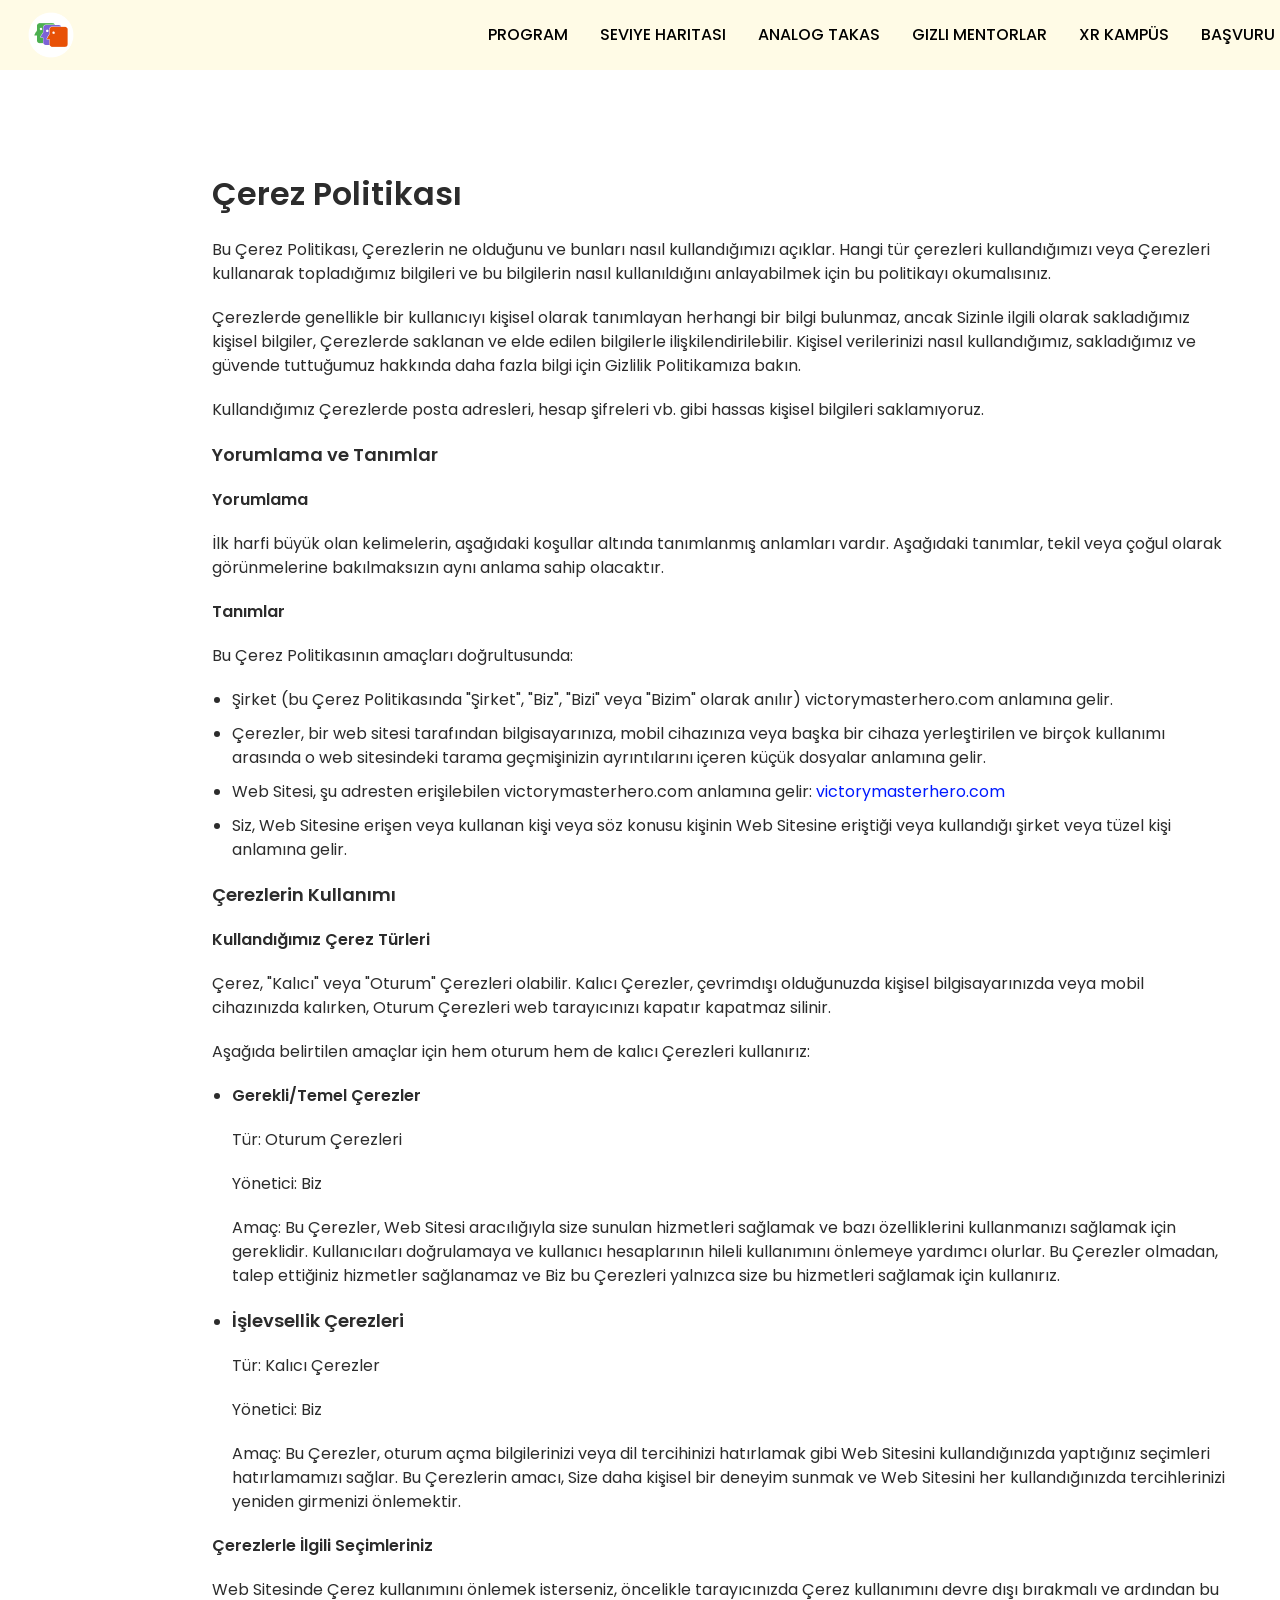
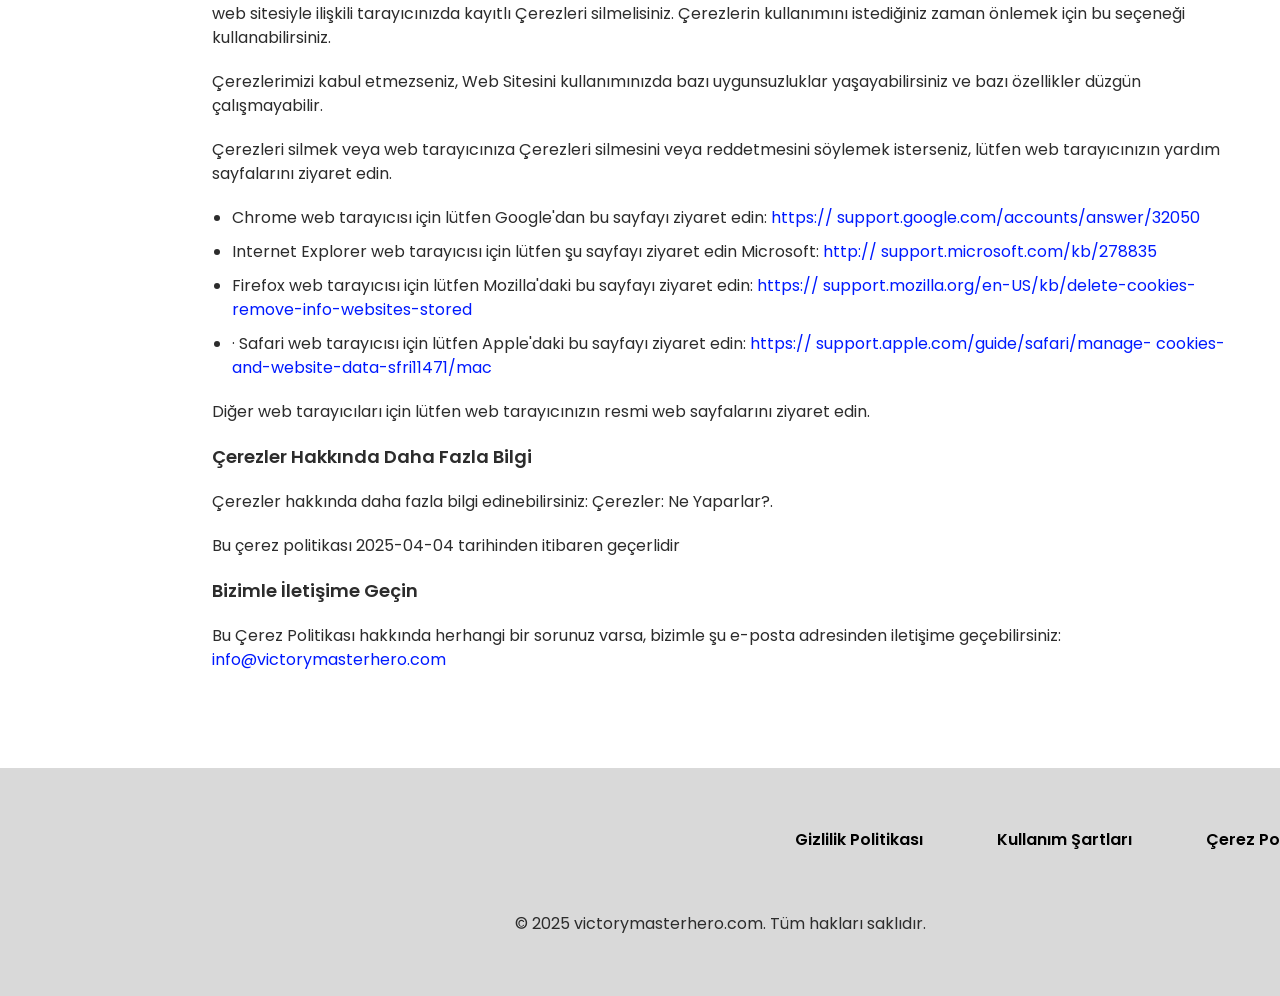
==== cookies.html @ 44bc8021 "1" ====
<!DOCTYPE html>
<html lang="en">
  <head>
    <meta charset="UTF-8" />
    <meta name="viewport" content="width=device-width, initial-scale=1.0" />

    <title>VictoryMasterHero</title>
    <link rel="icon" href="img/500x500.png" />

    <link rel="stylesheet" href="css/main.css" />
  </head>

  <body>
    <header class="w-o-header">
      <div class="w-o-header-background"></div>
      <nav class="w-o-navigation">
        <ul class="w-o-navigation-list">
          <li class="w-o-navigation-item">
            <a href="/" class="w-o-navigation-link">
              <img
                href="/"
                class="w-o-title-img w-o-navigation-img"
                alt="logo"
                src="img/header/Logo.png"
              />
            </a>
          </li>
          <li class="w-o-navigation-item">
            <a href="/" class="w-o-navigation-link">Program</a>
          </li>
          <li class="w-o-navigation-item">
            <a href="/#why" class="w-o-navigation-link">Seviye Haritası</a>
          </li>
          <li class="w-o-navigation-item">
            <a href="/#uniqueness" class="w-o-navigation-link">Analog Takas</a>
          </li>

          <li class="w-o-navigation-item">
            <a href="/#how" class="w-o-navigation-link">Gizli Mentorlar</a>
          </li>
          <li class="w-o-navigation-item">
            <a href="/#characters" class="w-o-navigation-link">XR Kampüs</a>
          </li>

          <li class="w-o-navigation-item">
            <a href="/#features" class="w-o-navigation-link">Başvuru</a>
          </li>
        </ul>

        <div class="w-o-header-button-wrapper">
          <a href="/" class="w-o-policy-terms-header-icon-menu">
            <img
              href="/"
              class="w-o-title-img"
              alt="logo"
              src="img/header/Logo.png"
            />
          </a>

          <button type="button" class="w-o-header-icon-button" data-menu-button>
            <img
              class="w-o-header-icon w-o-header-icon-menu"
              src="img/header/icon_burger.png"
              alt="menu "
            />

            <svg
              class="w-o-header-icon w-o-header-icon-close"
              viewBox="0 0 20 20"
              style="width: 32px; height: 32px; margin: -2px 8px 0 0"
            >
              <path
                fill-rule="evenodd"
                clip-rule="evenodd"
                d="M17.0303 6.96967C17.3232 7.26256 17.3232 7.73744 17.0303 8.03033L13.0607 12L17.0303 15.9697C17.3232 16.2626 17.3232 16.7374 17.0303 17.0303C16.7374 17.3232 16.2626 17.3232 15.9697 17.0303L12 13.0607L8.03033 17.0303C7.73744 17.3232 7.26256 17.3232 6.96967 17.0303C6.67678 16.7374 6.67678 16.2626 6.96967 15.9697L10.9393 12L6.96967 8.03033C6.67678 7.73744 6.67678 7.26256 6.96967 6.96967C7.26256 6.67678 7.73744 6.67678 8.03033 6.96967L12 10.9393L15.9697 6.96967C16.2626 6.67678 16.7374 6.67678 17.0303 6.96967Z"
                fill="rgba(0, 0, 0, 1)"
              />
            </svg>
          </button>
        </div>
      </nav>
    </header>

    <main>
      <section>
        <div class="w-o-container">
          <h1>Çerez Politikası</h1>

          <p>
            Bu Çerez Politikası, Çerezlerin ne olduğunu ve bunları nasıl
            kullandığımızı açıklar. Hangi tür çerezleri kullandığımızı veya
            Çerezleri kullanarak topladığımız bilgileri ve bu bilgilerin nasıl
            kullanıldığını anlayabilmek için bu politikayı okumalısınız.
          </p>

          <p>
            Çerezlerde genellikle bir kullanıcıyı kişisel olarak tanımlayan
            herhangi bir bilgi bulunmaz, ancak Sizinle ilgili olarak
            sakladığımız kişisel bilgiler, Çerezlerde saklanan ve elde edilen
            bilgilerle ilişkilendirilebilir. Kişisel verilerinizi nasıl
            kullandığımız, sakladığımız ve güvende tuttuğumuz hakkında daha
            fazla bilgi için Gizlilik Politikamıza bakın.
          </p>

          <p>
            Kullandığımız Çerezlerde posta adresleri, hesap şifreleri vb. gibi
            hassas kişisel bilgileri saklamıyoruz.
          </p>

          <h2>Yorumlama ve Tanımlar</h2>

          <h3>Yorumlama</h3>
          <p>
            İlk harfi büyük olan kelimelerin, aşağıdaki koşullar altında
            tanımlanmış anlamları vardır. Aşağıdaki tanımlar, tekil veya çoğul
            olarak görünmelerine bakılmaksızın aynı anlama sahip olacaktır.
          </p>

          <h3>Tanımlar</h3>
          <p>Bu Çerez Politikasının amaçları doğrultusunda:</p>
          <ul>
            <li>
              Şirket (bu Çerez Politikasında "Şirket", "Biz", "Bizi" veya
              "Bizim" olarak anılır) victorymasterhero.com anlamına gelir.
            </li>
            <li>
              Çerezler, bir web sitesi tarafından bilgisayarınıza, mobil
              cihazınıza veya başka bir cihaza yerleştirilen ve birçok kullanımı
              arasında o web sitesindeki tarama geçmişinizin ayrıntılarını
              içeren küçük dosyalar anlamına gelir.
            </li>
            <li>
              Web Sitesi, şu adresten erişilebilen victorymasterhero.com
              anlamına gelir:

              <a href="https://victorymasterhero.com">victorymasterhero.com</a>
            </li>
            <li>
              Siz, Web Sitesine erişen veya kullanan kişi veya söz konusu
              kişinin Web Sitesine eriştiği veya kullandığı şirket veya tüzel
              kişi anlamına gelir.
            </li>
          </ul>

          <h2>Çerezlerin Kullanımı</h2>

          <h3>Kullandığımız Çerez Türleri</h3>
          <p>
            Çerez, "Kalıcı" veya "Oturum" Çerezleri olabilir. Kalıcı Çerezler,
            çevrimdışı olduğunuzda kişisel bilgisayarınızda veya mobil
            cihazınızda kalırken, Oturum Çerezleri web tarayıcınızı kapatır
            kapatmaz silinir.
          </p>
          <p>
            Aşağıda belirtilen amaçlar için hem oturum hem de kalıcı Çerezleri
            kullanırız:
          </p>

          <ul>
            <li>
              <h3>Gerekli/Temel Çerezler</h3>
              <p>Tür: Oturum Çerezleri</p>
              <p>Yönetici: Biz</p>

              <p>
                Amaç: Bu Çerezler, Web Sitesi aracılığıyla size sunulan
                hizmetleri sağlamak ve bazı özelliklerini kullanmanızı sağlamak
                için gereklidir. Kullanıcıları doğrulamaya ve kullanıcı
                hesaplarının hileli kullanımını önlemeye yardımcı olurlar. Bu
                Çerezler olmadan, talep ettiğiniz hizmetler sağlanamaz ve Biz bu
                Çerezleri yalnızca size bu hizmetleri sağlamak için kullanırız.
              </p>
            </li>
            <li>
              <h2>İşlevsellik Çerezleri</h2>
              <p>Tür: Kalıcı Çerezler</p>
              <p>Yönetici: Biz</p>
              <p>
                Amaç: Bu Çerezler, oturum açma bilgilerinizi veya dil
                tercihinizi hatırlamak gibi Web Sitesini kullandığınızda
                yaptığınız seçimleri hatırlamamızı sağlar. Bu Çerezlerin amacı,
                Size daha kişisel bir deneyim sunmak ve Web Sitesini her
                kullandığınızda tercihlerinizi yeniden girmenizi önlemektir.
              </p>
            </li>
          </ul>

          <h3>Çerezlerle İlgili Seçimleriniz</h3>
          <p>
            Web Sitesinde Çerez kullanımını önlemek isterseniz, öncelikle
            tarayıcınızda Çerez kullanımını devre dışı bırakmalı ve ardından bu
            web sitesiyle ilişkili tarayıcınızda kayıtlı Çerezleri silmelisiniz.
            Çerezlerin kullanımını istediğiniz zaman önlemek için bu seçeneği
            kullanabilirsiniz.
          </p>
          <p>
            Çerezlerimizi kabul etmezseniz, Web Sitesini kullanımınızda bazı
            uygunsuzluklar yaşayabilirsiniz ve bazı özellikler düzgün
            çalışmayabilir.
          </p>
          <p>
            Çerezleri silmek veya web tarayıcınıza Çerezleri silmesini veya
            reddetmesini söylemek isterseniz, lütfen web tarayıcınızın yardım
            sayfalarını ziyaret edin.
          </p>
          <ul>
            <li>
              Chrome web tarayıcısı için lütfen Google'dan bu sayfayı ziyaret
              edin:
              <a href="https://support.google.com/accounts/answer/32050"
                >https:// support.google.com/accounts/answer/32050
              </a>
            </li>

            <li>
              Internet Explorer web tarayıcısı için lütfen şu sayfayı ziyaret
              edin Microsoft:
              <a href="http://support.microsoft.com/kb/278835"
                >http:// support.microsoft.com/kb/278835</a
              >
            </li>
            <li>
              Firefox web tarayıcısı için lütfen Mozilla'daki bu sayfayı ziyaret
              edin:

              <a
                href=" https://support.mozilla.org/en-US/kb/delete-cookies-remove-info-websites-stored"
              >
                https:// support.mozilla.org/en-US/kb/delete-cookies-
                remove-info-websites-stored</a
              >
            </li>
            <li>
              · Safari web tarayıcısı için lütfen Apple'daki bu sayfayı ziyaret
              edin:

              <a
                href=" https://support.apple.com/guide/safari/manage-cookies-and-website-data-sfri11471/mac
"
              >
                https:// support.apple.com/guide/safari/manage-
                cookies-and-website-data-sfri11471/mac
              </a>
            </li>
          </ul>
          <p>
            Diğer web tarayıcıları için lütfen web tarayıcınızın resmi web
            sayfalarını ziyaret edin.
          </p>

          <h2>Çerezler Hakkında Daha Fazla Bilgi</h2>
          <p>
            Çerezler hakkında daha fazla bilgi edinebilirsiniz: Çerezler: Ne
            Yaparlar?.
          </p>
          <p>Bu çerez politikası 2025-04-04 tarihinden itibaren geçerlidir</p>

          <h2>Bizimle İletişime Geçin</h2>
          <p>
            Bu Çerez Politikası hakkında herhangi bir sorunuz varsa, bizimle şu
            e-posta adresinden iletişime geçebilirsiniz:

            <a href="mailto:info@victorymasterhero.com"
              >info@victorymasterhero.com</a
            >
          </p>
        </div>
      </section>
    </main>
    <footer
      class="w-o-footer"
      style="margin: auto; background: rgba(217, 217, 217, 1)"
    >
      <div class="w-o-footer-container">
        <div class="w-o-footer-wrapper">
          <a class="w-o-footer-text" href="/policy.html">Gizlilik Politikası</a>
          <a class="w-o-footer-text" href="/terms.html">Kullanım Şartları </a>
          <a class="w-o-footer-text" href="/cookies.html">Çerez Politikası</a>
        </div>
        <p class="w-o-footer-copyright">
          © 2025 victorymasterhero.com. Tüm hakları saklıdır.
        </p>
      </div>
    </footer>
    <script src="js/mobile-menu.js"></script>
  </body>
</html>
---- css/main.css ----
@import url("https://fonts.googleapis.com/css2?family=Poppins:ital,wght@0,100;0,200;0,300;0,400;0,500;0,600;0,700;0,800;0,900;1,100;1,200;1,300;1,400;1,500;1,600;1,700;1,800;1,900&display=swap");

* {
  -webkit-box-sizing: border-box;
  box-sizing: border-box;
}

html {
  scroll-behavior: smooth;
  background: rgba(255, 255, 255, 1);
  color: rgba(44, 44, 44, 1);
}

body {
  margin: 0;
}

h1,
h2,
h3,
h4,
h5,
h6,
p {
  margin: 0;
}

ul,
ol {
  margin: 0;
  padding: 0;
  list-style: none;
}
dl,
dt,
dd {
  margin: 0;
  padding: 0;
}
img {
  display: block;
  height: auto;
}
figure {
  margin: 0;
  padding: 0;
  border: 0;
}
.list {
  list-style: none;
}

button,
a {
  cursor: pointer;
}

.button:hover {
  scale: 120%;
}

.w-o-header.is-open .w-o-header-background {
  left: 0;
}
.w-o-header-button-wrapper {
  margin-left: auto;
}
.w-o-header-icon {
  display: none;
}

.w-o-header-icon-button {
  display: -webkit-box;
  display: -ms-flexbox;
  display: flex;
  background-color: transparent;
  border: none;
  border-radius: 50%;
}
.w-o-navigation-list.is-open {
  right: 0;
}
.w-o-header-icon-menu {
  display: block;
}

.w-o-header-icon-button.is-open .w-o-header-icon-menu {
  display: none;
}

.w-o-header-icon-button.is-open .w-o-header-icon-close {
  display: block;
}

.w-o-header {
  position: fixed;
  width: 100%;
  z-index: 5;
  transition: background-color 0.3s ease;
  background: transparent;
  display: flex;
  height: 66px;
  background: rgba(217, 217, 217, 1);
  backdrop-filter: blur(20px);
}

.w-o-header-background {
  position: absolute;
  top: 0;
  right: 0;
  bottom: 0;
  left: 100%;
  z-index: -1;
  transition: left 0.3s ease;
  background: rgba(217, 217, 217, 1);
  backdrop-filter: blur(20px);
}
.w-o-header.is-open .w-o-header-background {
  left: 0;
}
.w-o-header-button-wrapper {
  margin-right: auto;
  display: flex;
  align-items: center;
  justify-content: space-between;
}

.w-o-header-icon-menu {
  display: block;
}

.w-o-header-icon-button.is-open .w-o-header-icon-menu {
  display: none;
}

.w-o-header-icon-button.is-open .w-o-header-icon-close {
  display: block;
}

.w-o-navigation {
  display: -ms-flexbox;
  -webkit-box-orient: vertical;
  -webkit-box-direction: normal;
  -ms-flex-direction: column;
  flex-direction: column;
  -webkit-box-align: center;
  -ms-flex-align: center;
  align-items: center;
  -webkit-box-flex: 1;
  -ms-flex: 1;
  flex: 1;
  padding: 10px 12px;
  position: relative;
}

.w-o-navigation-list {
  display: flex;
  flex-direction: column;
  align-items: start;
  position: absolute;
  top: 100%;
  right: -100%;
  width: 100%;
  height: 557px;
  transition: 0.3s;
  z-index: 999;
  padding: 0px 32px;
  gap: 28px;
  background: rgba(217, 217, 217, 1);
  backdrop-filter: blur(20px);
}

.w-o-navigation-list.is-open {
  right: 0;
}

.w-o-navigation-link {
  font-family: Poppins;
  font-weight: 500;
  font-size: 16px;
  line-height: 24px;
  letter-spacing: 0%;
  text-align: center;
  text-transform: uppercase;

  transition: all 0.3s ease-in-out;
  text-decoration: none;
  color: rgba(0, 0, 0, 1);
}

.w-o-navigation-link:hover,
.w-o-navigatioт-link:focus {
  color: rgba(0, 110, 4, 1);
}

.w-o-header.is-open {
  background-color: transparent;
}

.w-o-navigation-img {
  display: none;
}

@media screen and (min-width: 1200px) {
  .w-o-navigation-img {
    display: flex;
    margin-right: 380px;
  }
  .w-o-policy-terms-header-icon-menu {
    display: none;
  }

  .w-o-header {
    width: 100%;
    height: 70px;
    padding: 10px 0px 10px 20px;
    display: flex;
    align-items: center;
    justify-content: center;
    z-index: 1000;
    background: rgba(255, 251, 230, 1);
  }

  .w-o-header-background {
  }
  .w-o-header-icon-button {
    display: none;
  }
  .w-o-navigation {
    display: flex;
    flex-direction: row;
    flex: 1;
    padding: 0;
    width: 1440px;
    margin: auto;
  }

  .w-o-navigation-list {
    background-color: transparent;
    flex-direction: row;
    display: flex;
    position: static;
    width: 1440px;
    margin: auto;
    padding-block: 0;
    flex: 1;
    gap: 32px;
    height: 0px;
    display: flex;
    justify-content: center;
    align-items: center;
    justify-content: center;
  }

  .w-o-navigation-link {
    font-family: Poppins;
    font-weight: 500;
    font-size: 16px;
    line-height: 24px;
    letter-spacing: 0%;
    text-align: center;
    text-transform: uppercase;

    text-decoration: none;
  }

  .w-o-navigation-item-desk {
    display: none;
  }
}
.w-o-home {
  width: 375px;
  height: 812px;
  background-repeat: no-repeat;
  background-size: cover;
  background-position: center;
  background-image: url("/img/hero_section.png");
  margin: auto;
}
.w-o-home-container {
  width: 375px;
  padding: 144px 16px 0px;
  margin: auto;
}

.w-o-home-container-top {
  display: flex;
  flex-direction: column;
}

.w-o-home-title {
  font-family: Poppins;
  font-weight: 600;
  font-size: 22px;
  line-height: 32px;
  letter-spacing: 0%;
  color: rgba(0, 0, 0, 1);
}
.w-o-home-title-q {
  font-family: Poppins;
  font-weight: 600;
  font-size: 22px;
  line-height: 32px;
  letter-spacing: 0%;
  text-align: right;
  text-transform: uppercase;
  color: rgba(255, 145, 0, 1);
}
.w-o-home-text {
  font-family: Poppins;
  font-weight: 400;
  font-size: 16px;
  line-height: 24px;
  letter-spacing: 0%;
  padding: 24px 0 32px;
}

.w-o-home-link {
  background: rgba(255, 145, 0, 1);
  width: 343px;
  border-radius: 50px;
  padding-top: 16px;
  padding-bottom: 16px;
  font-family: Poppins;
  font-weight: 500;
  font-size: 16px;
  line-height: 24px;
  letter-spacing: 0%;
  text-transform: uppercase;
  color: rgba(255, 255, 255, 1);
  text-align: center;
  text-decoration: none;
  transition: transform 0.3s ease-in-out;
}

.w-o-home-link:hover {
  transform: scale(1.1);

  background: rgba(196, 112, 0, 1);
}

@media screen and (min-width: 1200px) {
  .w-o-home {
    width: 1440px;
    height: 698px;
    background-image: url("/img/hero_section\ \(1\).png");
  }
  .w-o-home-container {
    width: 1440px;
    padding: 227px 108px 0px;
  }
  .w-o-home-container-top {
    display: flex;
    flex-direction: column;

    width: 600px;
  }

  .w-o-home-title {
    font-family: Poppins;
    font-weight: 600;
    font-size: 40px;
    line-height: 60px;
    letter-spacing: 0%;
  }
  .w-o-home-title-q {
    font-family: Poppins;
    font-weight: 600;
    font-size: 40px;
    line-height: 60px;
    letter-spacing: 0%;
    text-align: right;
    text-transform: uppercase;
  }
  .w-o-home-text {
    font-family: Poppins;
    font-weight: 400;
    font-size: 18px;
    line-height: 26px;
    letter-spacing: 0%;

    padding: 24px 0 48px;
  }

  .w-o-home-link {
    width: 208px;
    border-radius: 50px;
    padding-top: 16px;
    padding-bottom: 16px;
    font-family: Poppins;
    font-weight: 500;
    font-size: 16px;
    line-height: 24px;
    letter-spacing: 0%;
    text-transform: uppercase;
  }
}
.w-o-why {
  background: rgba(247, 247, 247, 1);
}
.w-o-why-container {
  width: 375px;
  margin: auto;
  padding: 60px 16px;
}
.w-o-why-list {
  padding: 40px 30px 0;
  display: flex;
  flex-direction: column;
  align-items: center;
  gap: 32px;
}
.w-o-why-item {
  width: 282px;
  height: 282px;
  border-radius: 1000px;
  padding-top: 56px;
  padding-right: 16px;
  padding-bottom: 56px;
  padding-left: 16px;
  border-width: 4px;
}
.w-o-why-text-bold {
  font-family: Poppins;
  font-weight: 600;
  font-size: 14px;
  line-height: 22px;
  letter-spacing: 0%;
  text-align: center;
  color: rgba(0, 0, 0, 1);
}
.w-o-why-text {
  font-family: Poppins;
  font-weight: 400;
  font-size: 14px;
  line-height: 22px;
  letter-spacing: 0%;
  text-align: center;
  color: rgba(44, 44, 44, 1);
  padding: 8px 0 36px;
}
.w-o-why-img {
  margin: auto;
}
@media screen and (min-width: 1200px) {
  .w-o-why-container {
    width: 1440px;
    padding: 100px 108px;
  }
  .w-o-why-list {
    padding: 60px 00px 0;
    display: flex;
    flex-direction: row;
    align-items: center;
    gap: 32px;
  }
  .w-o-why-item {
    width: 282px;
    height: 282px;
    justify-content: space-between;
    padding-top: 48px;
    padding-right: 16px;
    padding-bottom: 48px;
    padding-left: 16px;
    border-radius: 1000px;
    border-width: 4px;
  }
  .w-o-why-text-bold {
    font-family: Poppins;
    font-weight: 600;
    font-size: 16px;
    line-height: 24px;
    letter-spacing: 0%;
    text-align: center;
  }
  .w-o-why-text {
    font-family: Poppins;
    font-weight: 400;
    font-size: 16px;
    line-height: 24px;
    letter-spacing: 0%;
    text-align: center;
    height: 72px;
    padding: 0;
    margin: 8px 0 16px;
  }
  .w-o-why-img {
    margin: auto;
  }
}

.w-o-uniqueness {
  margin: auto;
  width: 375px;
  height: 690px;
  background-repeat: no-repeat;
  background-size: cover;
  background-position: center;
  background-image: url("/img/1.png");
}
.w-o-uniqueness-container {
  margin: auto;
  width: 375px;
  padding: 60px 16px 0;
}
.w-o-uniqueness-text-q {
  font-family: Poppins;
  font-weight: 400;
  font-size: 14px;
  line-height: 22px;
  letter-spacing: 0%;

  padding: 32px 0 24px;
}
.w-o-uniqueness-list {
  display: flex;
  flex-direction: column;
  gap: 9px;
}

.w-o-uniqueness-item {
  display: flex;
  align-items: center;
  gap: 8px;
  font-family: Poppins;
  font-weight: 400;
  font-size: 14px;
  line-height: 22px;
  letter-spacing: 0%;
}

@media screen and (min-width: 1200px) {
  .w-o-uniqueness {
    width: 1440px;
    height: 583px;
    background-image: url("/img/2.png");
  }
  .w-o-uniqueness-container {
    margin: auto;
    width: 1440px;
    padding: 100px 108px 0 732px;
  }
  .w-o-uniqueness-text-q {
    font-family: Poppins;
    font-weight: 400;
    font-size: 16px;
    line-height: 24px;
    letter-spacing: 0%;

    padding: 32px 0 24px;
  }
  .w-o-uniqueness-list {
    display: flex;
    flex-direction: column;
    gap: 9px;
  }

  .w-o-uniqueness-item {
    display: flex;
    align-items: center;
    gap: 8px;
    font-family: Poppins;
    font-weight: 400;
    font-size: 16px;
    line-height: 24px;
    letter-spacing: 0%;
  }
}

.w-o-about-title {
  font-family: Poppins;
  font-weight: 600;
  font-size: 22px;
  line-height: 32px;
  letter-spacing: 0%;
  color: rgba(0, 0, 0, 1);
}

@media screen and (min-width: 1200px) {
  .w-o-about-title {
    font-family: Poppins;
    font-weight: 600;
    font-size: 32px;
    line-height: 48px;
    letter-spacing: 0%;
  }
}
.w-o-how {
  background: rgba(247, 247, 247, 1);
}
.w-o-how-container {
  margin: auto;
  width: 375px;
  padding: 60px 16px;
}
.w-o-how-q {
  font-family: Poppins;
  font-weight: 400;
  font-size: 14px;
  line-height: 22px;
  letter-spacing: 0%;
  text-align: center;
  color: rgba(0, 0, 0, 1);
  padding: 24px 0 40px;
}
.w-o-how-list {
  display: flex;
  flex-direction: column;
  gap: 40px;
  align-items: center;
}

.w-o-how-item {
  width: 184px;
  height: 206px;
  border-radius: 8px;
  padding-top: 24px;
  padding-right: 32px;
  padding-bottom: 24px;
  padding-left: 32px;

  background: rgba(255, 145, 0, 1);
  box-shadow: 8px 8px 20px 0px rgba(84, 84, 84, 0.25);
}

.w-o-how-img {
  margin: auto;
}

.w-o-how-text {
  font-family: Poppins;
  font-weight: 400;
  font-size: 14px;
  line-height: 22px;
  letter-spacing: 0%;
  color: rgba(255, 255, 255, 1);
  text-align: center;
  padding-top: 16px;
}
.w-o-how-title {
  text-align: center;
}
@media screen and (min-width: 1200px) {
  .w-o-how-container {
    margin: auto;
    width: 1440px;
    padding: 100px;
  }
  .w-o-how-title {
    text-align: center;
    font-family: Poppins;
    font-weight: 600;
    font-size: 32px;
    line-height: 48px;
    letter-spacing: 0%;
    text-align: center;
    padding: 0 320px;
  }
  .w-o-how-q {
    font-family: Poppins;
    font-weight: 400;
    font-size: 16px;
    line-height: 24px;
    letter-spacing: 0%;
    text-align: center;

    color: rgba(0, 0, 0, 1);
    padding: 24px 320px 60px;
  }
  .w-o-how-list {
    display: flex;
    flex-direction: row;
    justify-content: center;
    gap: 128px;
    align-items: center;
  }

  .w-o-how-item {
    width: 184px;
    height: 208px;
    border-radius: 8px;
    padding-top: 24px;
    padding-right: 0px;
    padding-bottom: 24px;
    padding-left: 0px;

    background: rgba(255, 145, 0, 1);
    box-shadow: 8px 8px 20px 0px rgba(84, 84, 84, 0.25);
  }

  .w-o-how-img {
    margin: auto;
  }

  .w-o-how-text {
    font-family: Poppins;
    font-weight: 400;
    font-size: 16px;
    line-height: 24px;
    letter-spacing: 0%;
    text-align: center;

    padding-top: 16px;
  }
}

.w-o-characters-container {
  padding: 60px 16px;
  margin: auto;
  width: 375px;
}
.w-o-characters-title {
  text-align: center;
}
.w-o-characters-q {
  font-family: Poppins;
  font-weight: 400;
  font-size: 14px;
  line-height: 22px;
  letter-spacing: 0%;
  text-align: center;
  color: rgba(0, 0, 0, 1);
  padding: 24px 0 40px;
}
.w-o-characters-list {
  display: flex;
  flex-direction: column;
  gap: 24px;
}
.w-o-characters-img {
  width: 343px;
  height: 262px;
}

.w-o-characters-text {
  backdrop-filter: blur(16px);
  background: rgba(0, 0, 0, 0.4);
  width: 343px;
  height: 54px;
  padding: 16px;
  margin-top: -54px;
  font-family: Poppins;
  font-weight: 600;
  font-size: 14px;
  line-height: 22px;
  letter-spacing: 0%;
  text-align: center;
  color: rgba(255, 255, 255, 1);
}

@media screen and (min-width: 1200px) {
  .w-o-characters-container {
    padding: 100px 108px;
    margin: auto;
    width: 1440px;
  }
  .w-o-characters-q {
    font-family: Poppins;
    font-weight: 400;
    font-size: 16px;
    line-height: 24px;
    letter-spacing: 0%;
    text-align: center;

    padding: 24px 0 60px;
  }
  .w-o-characters-list {
    display: flex;
    flex-direction: row;
    gap: 24px;
  }
  .w-o-characters-img {
    width: 392px;
    height: 262px;
  }

  .w-o-characters-text {
    width: 392px;
    height: 56px;
    padding: 16px;

    margin-top: -56px;
    font-family: Poppins;
    font-weight: 600;
    font-size: 16px;
    line-height: 24px;
    letter-spacing: 0%;
  }
}

.w-o-features {
  margin: auto;
  width: 375px;
  height: 683px;
  background-repeat: no-repeat;
  background-size: cover;
  background-position: center;
  background-image: url("/img/bg.png");
}

.w-o-features-container {
  width: 375px;
  margin: auto;
  padding: 60px 16px 0;
}
.w-o-features-title {
  font-family: Poppins;
  font-weight: 600;
  font-size: 32px;
  line-height: 48px;
  letter-spacing: 0%;
  text-align: center;
  color: rgba(255, 255, 255, 1);
}
.w-o-features-text-bold {
  font-family: Poppins;
  font-weight: 600;
  font-size: 14px;
  line-height: 22px;
  letter-spacing: 0%;
  text-align: center;
  color: rgba(255, 145, 0, 1);
  padding: 8px 0 40px;
  text-decoration: none;
}

.w-o-features-form {
  display: flex;
  flex-direction: column;
  gap: 24px;
}
.w-o-features-input {
  border-radius: 8px;
  padding-top: 16px;
  padding-right: 12px;
  padding-bottom: 16px;
  padding-left: 12px;
  background: rgba(247, 247, 247, 1);
  font-family: Poppins;
  font-weight: 400;
  font-size: 14px;
  line-height: 22px;
  letter-spacing: 0%;
  border: none;
}
.w-o-features-textarea {
  height: 145px;
}
.w-o-features-button {
  width: 343px;
  border-radius: 50px;
  padding-top: 16px;
  padding-right: 32px;
  padding-bottom: 16px;
  padding-left: 32px;
  background: rgba(255, 145, 0, 1);
  border: none;
  font-family: Poppins;
  font-weight: 500;
  font-size: 16px;
  line-height: 24px;
  letter-spacing: 0%;
  text-transform: uppercase;
  color: rgba(255, 255, 255, 1);
  transition: all 0.3s ease-in-out;
}
.w-o-features-button:hover {
  transform: scale(1.1);
  background: rgba(196, 112, 0, 1);
}
@media screen and (min-width: 1200px) {
  .w-o-features {
    margin: auto;
    width: 1440px;
    height: 741px;
    background-repeat: no-repeat;
    background-size: cover;
    background-position: center;
    background-image: url("/img/bg\ \(2\).png");
  }

  .w-o-features-container {
    width: 1440px;
    margin: auto;
    padding: 100px 420px 0;
  }
  .w-o-features-title {
    font-family: Poppins;
    font-weight: 600;
    font-size: 32px;
    line-height: 48px;
    letter-spacing: 0%;
    text-align: center;
  }
  .w-o-features-text-bold {
    font-family: Poppins;
    font-weight: 600;
    font-size: 16px;
    line-height: 24px;
    letter-spacing: 0%;
    text-align: center;

    padding: 8px 0 60px;
  }

  .w-o-features-form {
    display: flex;
    flex-direction: column;
    gap: 24px;
  }
  .w-o-features-input {
    font-family: Poppins;
    font-weight: 400;
    font-size: 16px;
    line-height: 24px;
    letter-spacing: 0%;

    border: none;
  }
  .w-o-features-textarea {
    height: 145px;
  }
  .w-o-features-button {
    width: 131px;
    padding-top: 16px;
    padding-bottom: 16px;
    border-radius: 50px;
    font-family: Poppins;
    font-weight: 500;
    font-size: 16px;
    line-height: 24px;
    letter-spacing: 0%;
    text-transform: uppercase;
    margin: auto;
    margin-top: 20px;
  }
}

.w-o-container {
  padding: 126px 16px 60px;
  width: 375px;
  margin: auto;
  font-family: Poppins;
  font-weight: 400;
  font-size: 14px;
  line-height: 22px;
  letter-spacing: 0%;
}

.w-o-container h1 {
  font-family: Poppins;
  font-weight: 600;
  font-size: 32px;
  line-height: 48px;
  letter-spacing: 0%;
}

.w-o-container h2 {
  margin-top: 10px;
  font-family: Poppins;
  font-weight: 600;
  font-size: 16px;
  line-height: 24px;
  letter-spacing: 0%;
}

.w-o-container h3 {
  margin-top: 10px;
  font-family: Poppins;
  font-weight: 600;
  font-size: 16px;
  line-height: 24px;
  letter-spacing: 0%;
}

.w-o-container ul {
  margin-top: 10px;
  list-style-type: disc;
  margin-left: 20px;
}

.w-o-container ul li {
  margin-bottom: 10px;
}
.w-o-container p {
  margin-top: 10px;
}
.w-o-container a {
  text-decoration: none;
  color: inherit;
  transition: all 0.3s ease-in-out;
  color: rgba(0, 26, 255, 1);
}

.w-o-container a:hover {
  text-decoration: underline;
}

@media screen and (min-width: 1200px) {
  .w-o-container {
    padding: 170px 212px 96px;
    width: 1440px;
    margin: auto;
    font-family: Poppins;
    font-weight: 400;
    font-size: 16px;
    line-height: 24px;
    letter-spacing: 0%;
  }

  .w-o-container h1 {
    font-family: Poppins;
    font-weight: 600;
    font-size: 32px;
    line-height: 48px;
    letter-spacing: 0%;
  }

  .w-o-container h2 {
    margin-top: 20px;
    font-family: Poppins;
    font-weight: 600;
    font-size: 18px;
    line-height: 26px;
    letter-spacing: 0%;
  }

  .w-o-container h3 {
    margin-top: 20px;
    font-family: Poppins;
    font-weight: 600;
    font-size: 16px;
    line-height: 24px;
    letter-spacing: 0%;
  }

  .w-o-container ul {
    margin-top: 20px;
  }

  .w-o-container ul li {
    margin-bottom: 10px;
  }
  .w-o-container p {
    margin-top: 20px;
  }
}

.w-o-footer-container {
  width: 375px;
  margin: auto;
  padding: 60px 58px;
  display: flex;
  flex-direction: column;
  justify-content: center;
  align-items: center;
  gap: 32px;
}

.w-o-footer-wrapper {
  display: flex;
  flex-direction: column;
  align-items: center;
  gap: 16px;
}

.w-o-footer-text {
  text-decoration: none;
  color: inherit;
  font-family: Poppins;
  font-weight: 600;
  font-size: 14px;
  line-height: 22px;
  letter-spacing: 0%;
  text-align: center;
  color: rgba(0, 0, 0, 1);
}

.w-o-footer-copyright {
  font-family: Poppins;
  font-weight: 400;
  font-size: 14px;
  line-height: 22px;
  letter-spacing: 0%;
  text-align: center;
}

@media screen and (min-width: 1200px) {
  .w-o-footer-container {
    width: 1440px;
    padding: 60px 108px;
    display: flex;
    align-items: stretch;
    gap: 60px;
  }

  .w-o-footer-wrapper {
    display: flex;
    flex-direction: row;
    justify-content: end;
    align-items: end;
    gap: 74px;
  }

  .w-o-footer-text {
    font-family: Poppins;
    font-weight: 600;
    font-size: 16px;
    line-height: 24px;
    letter-spacing: 0%;
    text-align: center;
  }

  .w-o-footer-copyright {
    font-family: Poppins;
    font-weight: 400;
    font-size: 16px;
    line-height: 24px;
    letter-spacing: 0%;
    text-align: center;
  }
}

.w-o-cookie-popup {
  position: fixed;
  bottom: 10px;
  width: 375px;
  padding: 30px 16px;
  background: rgba(255, 255, 255, 1);

  z-index: 1000;
  display: none;
}

.w-o-cookie-popup-text-two {
  font-family: Poppins;
  font-weight: 400;
  font-size: 14px;
  line-height: 22px;
  letter-spacing: 0%;
  text-align: center;

  color: rgba(44, 44, 44, 1);
}

.w-o-cookie-button-container {
  padding: 20px 0 0;
  margin: auto;
  display: flex;
  flex-direction: column;
  align-items: center;
  justify-content: center;
  gap: 24px;
}

.w-o-cookie-button {
  border: none;
  background-color: transparent;
  width: 343px;
  padding-top: 16px;
  padding-bottom: 16px;

  border-radius: 50px;

  border: 1px solid rgba(0, 0, 0, 1);
  font-family: Poppins;
  font-weight: 500;
  font-size: 16px;
  line-height: 24px;
  letter-spacing: 0%;
  color: rgba(0, 0, 0, 1);
  text-transform: uppercase;
}

#accept-cookies {
  background: rgba(124, 98, 214, 1);
  color: rgba(255, 255, 255, 1);
  border: none;
}

.w-o-close-popup {
  position: absolute;
  top: 10px;
  right: 10px;
  font-size: 20px;
  cursor: pointer;
}

@media screen and (min-width: 1200px) {
  .w-o-cookie-popup-container {
    display: flex;
    align-items: center;
    justify-content: center;
  }

  .w-o-cookie-popup-text-two {
    font-weight: 400;
    font-size: 16px;
    line-height: 24px;
    letter-spacing: 0%;
    text-align: left;
    width: 808px;
  }

  .w-o-cookie-button-container {
    padding: 0;
    margin: auto;
    display: flex;
    flex-direction: row;
    gap: 24px;
  }
  .w-o-cookie-button {
    width: 184px;
    padding-top: 16px;
    padding-bottom: 16px;
    border-radius: 50px;
  }
  .w-o-cookie-popup {
    position: fixed;
    bottom: 10px;
    width: 1440px;
    padding: 32px 108px;
    display: none;
  }
}
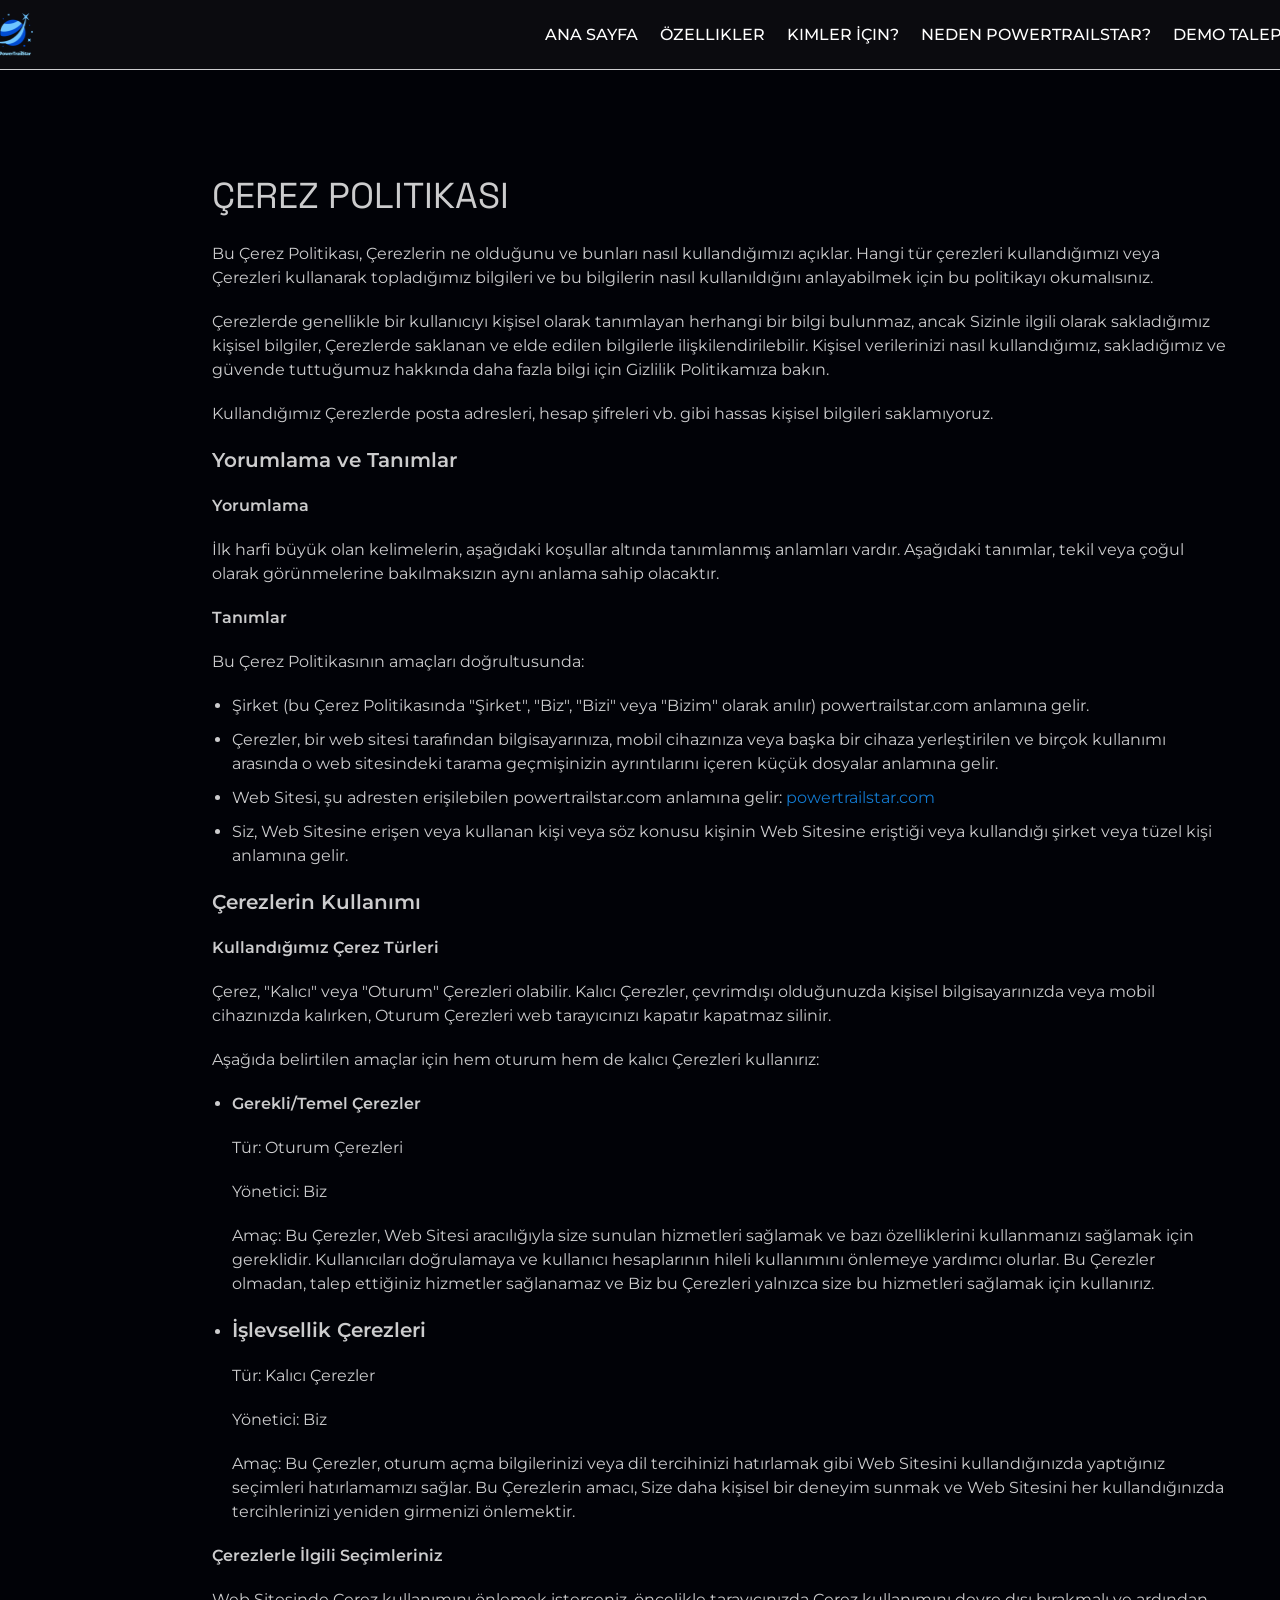
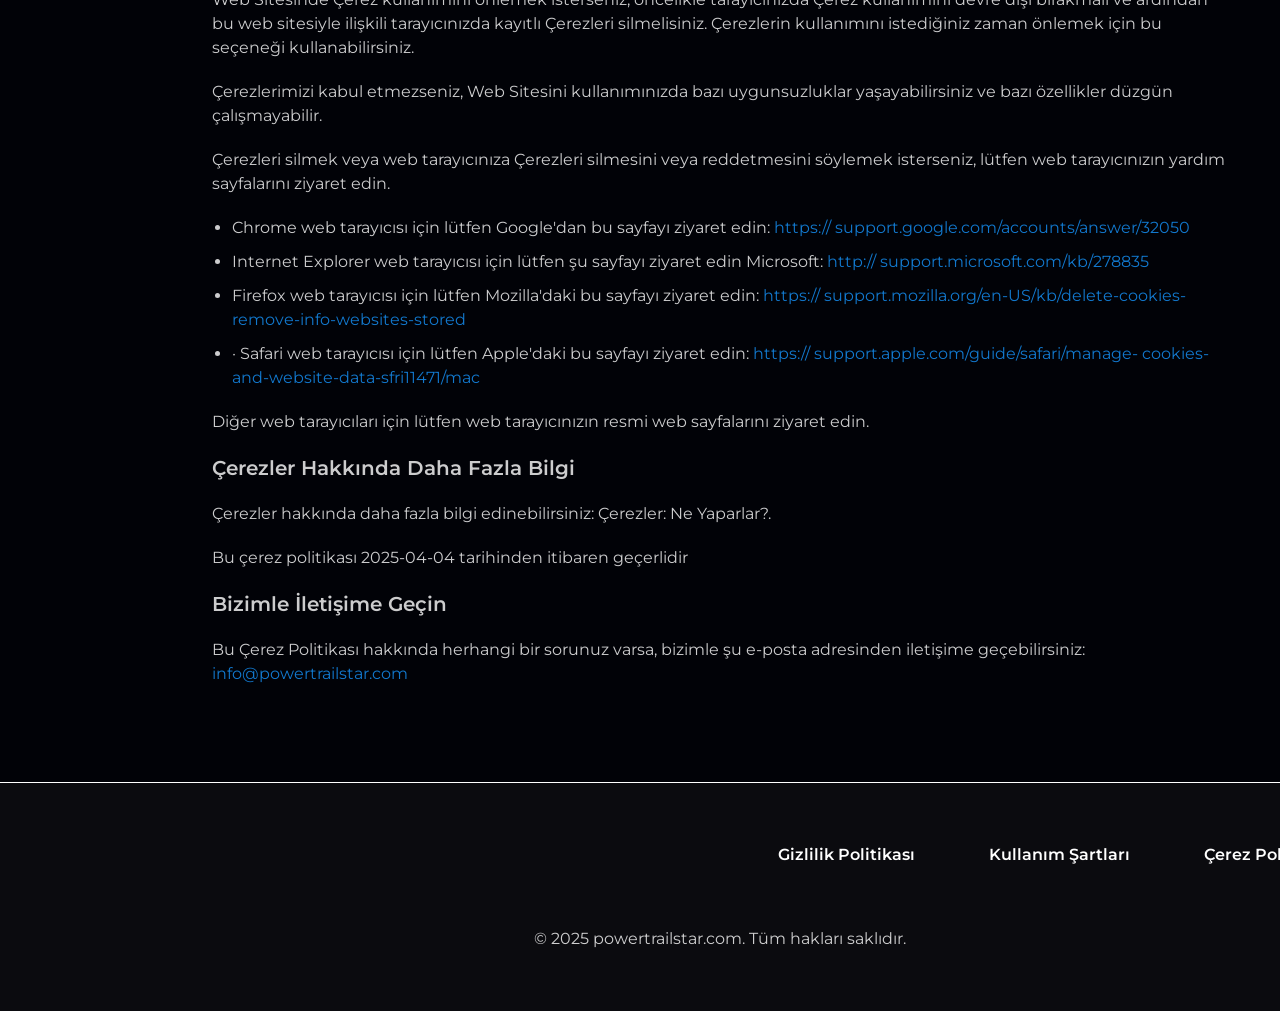
==== commit 897981a1: "2" ====
--- a/cookies.html
+++ b/cookies.html
@@ -4,76 +4,76 @@
     <meta charset="UTF-8" />
     <meta name="viewport" content="width=device-width, initial-scale=1.0" />
 
-    <title>VictoryMasterHero</title>
+    <title>PowerTrailStar</title>
     <link rel="icon" href="img/500x500.png" />
 
     <link rel="stylesheet" href="css/main.css" />
   </head>
 
   <body>
-    <header class="w-o-header">
-      <div class="w-o-header-background"></div>
-      <nav class="w-o-navigation">
-        <ul class="w-o-navigation-list">
-          <li class="w-o-navigation-item">
-            <a href="/" class="w-o-navigation-link">
+    <header class="w-p-header">
+      <div class="w-p-header-background"></div>
+      <nav class="w-p-navigation">
+        <ul class="w-p-navigation-list">
+          <li class="w-p-navigation-item">
+            <a href="/" class="w-p-navigation-link">
               <img
                 href="/"
-                class="w-o-title-img w-o-navigation-img"
+                class="w-p-title-img w-p-navigation-img"
                 alt="logo"
                 src="img/header/Logo.png"
               />
             </a>
           </li>
-          <li class="w-o-navigation-item">
-            <a href="/" class="w-o-navigation-link">Program</a>
-          </li>
-          <li class="w-o-navigation-item">
-            <a href="/#why" class="w-o-navigation-link">Seviye Haritası</a>
-          </li>
-          <li class="w-o-navigation-item">
-            <a href="/#uniqueness" class="w-o-navigation-link">Analog Takas</a>
-          </li>
-
-          <li class="w-o-navigation-item">
-            <a href="/#how" class="w-o-navigation-link">Gizli Mentorlar</a>
-          </li>
-          <li class="w-o-navigation-item">
-            <a href="/#characters" class="w-o-navigation-link">XR Kampüs</a>
-          </li>
-
-          <li class="w-o-navigation-item">
-            <a href="/#features" class="w-o-navigation-link">Başvuru</a>
+          <li class="w-p-navigation-item">
+            <a href="/" class="w-p-navigation-link">Ana Sayfa</a>
+          </li>
+          <li class="w-p-navigation-item">
+            <a href="/#why" class="w-p-navigation-link">Özellikler</a>
+          </li>
+          <li class="w-p-navigation-item">
+            <a href="/#uniqueness" class="w-p-navigation-link">Kimler İçin?</a>
+          </li>
+
+          <li class="w-p-navigation-item">
+            <a href="/#how" class="w-p-navigation-link"
+              >Neden PowerTrailStar?</a
+            >
+          </li>
+
+          <li class="w-p-navigation-item">
+            <a href="/#features" class="w-p-navigation-link">Demo Talep Et</a>
           </li>
         </ul>
 
-        <div class="w-o-header-button-wrapper">
-          <a href="/" class="w-o-policy-terms-header-icon-menu">
+        <div class="w-p-header-button-wrapper">
+          <a href="/" class="w-p-policy-terms-header-icon-menu">
             <img
               href="/"
-              class="w-o-title-img"
+              class="w-p-title-img"
               alt="logo"
               src="img/header/Logo.png"
+              style="width: 40px; height: 43px"
             />
           </a>
 
-          <button type="button" class="w-o-header-icon-button" data-menu-button>
+          <button type="button" class="w-p-header-icon-button" data-menu-button>
             <img
-              class="w-o-header-icon w-o-header-icon-menu"
+              class="w-p-header-icon w-p-header-icon-menu"
               src="img/header/icon_burger.png"
               alt="menu "
             />
 
             <svg
-              class="w-o-header-icon w-o-header-icon-close"
+              class="w-p-header-icon w-p-header-icon-close"
               viewBox="0 0 20 20"
-              style="width: 32px; height: 32px; margin: -2px 8px 0 0"
+              style="width: 32px; height: 32px; margin: -4px 6px 0 0"
             >
               <path
                 fill-rule="evenodd"
                 clip-rule="evenodd"
                 d="M17.0303 6.96967C17.3232 7.26256 17.3232 7.73744 17.0303 8.03033L13.0607 12L17.0303 15.9697C17.3232 16.2626 17.3232 16.7374 17.0303 17.0303C16.7374 17.3232 16.2626 17.3232 15.9697 17.0303L12 13.0607L8.03033 17.0303C7.73744 17.3232 7.26256 17.3232 6.96967 17.0303C6.67678 16.7374 6.67678 16.2626 6.96967 15.9697L10.9393 12L6.96967 8.03033C6.67678 7.73744 6.67678 7.26256 6.96967 6.96967C7.26256 6.67678 7.73744 6.67678 8.03033 6.96967L12 10.9393L15.9697 6.96967C16.2626 6.67678 16.7374 6.67678 17.0303 6.96967Z"
-                fill="rgba(0, 0, 0, 1)"
+                fill="rgba(255, 255, 255, 1)"
               />
             </svg>
           </button>
@@ -83,7 +83,7 @@
 
     <main>
       <section>
-        <div class="w-o-container">
+        <div class="w-p-container">
           <h1>Çerez Politikası</h1>
 
           <p>
@@ -121,7 +121,7 @@
           <ul>
             <li>
               Şirket (bu Çerez Politikasında "Şirket", "Biz", "Bizi" veya
-              "Bizim" olarak anılır) victorymasterhero.com anlamına gelir.
+              "Bizim" olarak anılır) powertrailstar.com anlamına gelir.
             </li>
             <li>
               Çerezler, bir web sitesi tarafından bilgisayarınıza, mobil
@@ -130,10 +130,10 @@
               içeren küçük dosyalar anlamına gelir.
             </li>
             <li>
-              Web Sitesi, şu adresten erişilebilen victorymasterhero.com
-              anlamına gelir:
-
-              <a href="https://victorymasterhero.com">victorymasterhero.com</a>
+              Web Sitesi, şu adresten erişilebilen powertrailstar.com anlamına
+              gelir:
+
+              <a href="https://powertrailstar.com">powertrailstar.com</a>
             </li>
             <li>
               Siz, Web Sitesine erişen veya kullanan kişi veya söz konusu
@@ -260,25 +260,27 @@
             Bu Çerez Politikası hakkında herhangi bir sorunuz varsa, bizimle şu
             e-posta adresinden iletişime geçebilirsiniz:
 
-            <a href="mailto:info@victorymasterhero.com"
-              >info@victorymasterhero.com</a
-            >
+            <a href="mailto:info@powertrailstar.com">info@powertrailstar.com</a>
           </p>
         </div>
       </section>
     </main>
     <footer
-      class="w-o-footer"
-      style="margin: auto; background: rgba(217, 217, 217, 1)"
+      class="w-p-footer"
+      style="
+        margin: auto;
+        background: rgba(11, 11, 15, 1);
+        border-top: 1px solid rgba(255, 255, 255, 1);
+      "
     >
-      <div class="w-o-footer-container">
-        <div class="w-o-footer-wrapper">
-          <a class="w-o-footer-text" href="/policy.html">Gizlilik Politikası</a>
-          <a class="w-o-footer-text" href="/terms.html">Kullanım Şartları </a>
-          <a class="w-o-footer-text" href="/cookies.html">Çerez Politikası</a>
+      <div class="w-p-footer-container">
+        <div class="w-p-footer-wrapper">
+          <a class="w-p-footer-text" href="/policy.html">Gizlilik Politikası</a>
+          <a class="w-p-footer-text" href="/terms.html">Kullanım Şartları </a>
+          <a class="w-p-footer-text" href="/cookies.html">Çerez Politikası</a>
         </div>
-        <p class="w-o-footer-copyright">
-          © 2025 victorymasterhero.com. Tüm hakları saklıdır.
+        <p class="w-p-footer-copyright">
+          © 2025 powertrailstar.com. Tüm hakları saklıdır.
         </p>
       </div>
     </footer>
--- a/css/main.css
+++ b/css/main.css
@@ -1,4 +1,4 @@
-@import url("https://fonts.googleapis.com/css2?family=Poppins:ital,wght@0,100;0,200;0,300;0,400;0,500;0,600;0,700;0,800;0,900;1,100;1,200;1,300;1,400;1,500;1,600;1,700;1,800;1,900&display=swap");
+@import url("https://fonts.googleapis.com/css2?family=Montserrat:ital,wght@0,100..900;1,100..900&family=Space+Grotesk:wght@300..700&display=swap");
 
 * {
   -webkit-box-sizing: border-box;
@@ -7,8 +7,9 @@
 
 html {
   scroll-behavior: smooth;
-  background: rgba(255, 255, 255, 1);
-  color: rgba(44, 44, 44, 1);
+  background: rgba(1, 2, 7, 1);
+
+  color: rgba(255, 255, 255, 0.8);
 }
 
 body {
@@ -59,17 +60,17 @@
   scale: 120%;
 }
 
-.w-o-header.is-open .w-o-header-background {
+.w-p-header.is-open .w-p-header-background {
   left: 0;
 }
-.w-o-header-button-wrapper {
+.w-p-header-button-wrapper {
   margin-left: auto;
 }
-.w-o-header-icon {
+.w-p-header-icon {
   display: none;
 }
 
-.w-o-header-icon-button {
+.w-p-header-icon-button {
   display: -webkit-box;
   display: -ms-flexbox;
   display: flex;
@@ -77,34 +78,34 @@
   border: none;
   border-radius: 50%;
 }
-.w-o-navigation-list.is-open {
+.w-p-navigation-list.is-open {
   right: 0;
 }
-.w-o-header-icon-menu {
+.w-p-header-icon-menu {
   display: block;
 }
 
-.w-o-header-icon-button.is-open .w-o-header-icon-menu {
+.w-p-header-icon-button.is-open .w-p-header-icon-menu {
   display: none;
 }
 
-.w-o-header-icon-button.is-open .w-o-header-icon-close {
+.w-p-header-icon-button.is-open .w-p-header-icon-close {
   display: block;
 }
 
-.w-o-header {
+.w-p-header {
   position: fixed;
   width: 100%;
   z-index: 5;
   transition: background-color 0.3s ease;
   background: transparent;
   display: flex;
-  height: 66px;
-  background: rgba(217, 217, 217, 1);
-  backdrop-filter: blur(20px);
-}
-
-.w-o-header-background {
+  height: 59px;
+  background: rgba(11, 11, 15, 1);
+  border-bottom: 1px solid rgba(255, 255, 255, 0.8);
+}
+
+.w-p-header-background {
   position: absolute;
   top: 0;
   right: 0;
@@ -112,32 +113,32 @@
   left: 100%;
   z-index: -1;
   transition: left 0.3s ease;
-  background: rgba(217, 217, 217, 1);
-  backdrop-filter: blur(20px);
-}
-.w-o-header.is-open .w-o-header-background {
+  background: rgba(11, 11, 15, 1);
+  border-bottom: 1px solid rgba(255, 255, 255, 0.8);
+}
+.w-p-header.is-open .w-p-header-background {
   left: 0;
 }
-.w-o-header-button-wrapper {
+.w-p-header-button-wrapper {
   margin-right: auto;
   display: flex;
   align-items: center;
   justify-content: space-between;
 }
 
-.w-o-header-icon-menu {
+.w-p-header-icon-menu {
   display: block;
 }
 
-.w-o-header-icon-button.is-open .w-o-header-icon-menu {
+.w-p-header-icon-button.is-open .w-p-header-icon-menu {
   display: none;
 }
 
-.w-o-header-icon-button.is-open .w-o-header-icon-close {
+.w-p-header-icon-button.is-open .w-p-header-icon-close {
   display: block;
 }
 
-.w-o-navigation {
+.w-p-navigation {
   display: -ms-flexbox;
   -webkit-box-orient: vertical;
   -webkit-box-direction: normal;
@@ -153,7 +154,7 @@
   position: relative;
 }
 
-.w-o-navigation-list {
+.w-p-navigation-list {
   display: flex;
   flex-direction: column;
   align-items: start;
@@ -164,18 +165,17 @@
   height: 557px;
   transition: 0.3s;
   z-index: 999;
-  padding: 0px 32px;
+  padding: 32px;
   gap: 28px;
-  background: rgba(217, 217, 217, 1);
-  backdrop-filter: blur(20px);
-}
-
-.w-o-navigation-list.is-open {
+  background: rgba(1, 2, 7, 1);
+}
+
+.w-p-navigation-list.is-open {
   right: 0;
 }
 
-.w-o-navigation-link {
-  font-family: Poppins;
+.w-p-navigation-link {
+  font-family: Montserrat;
   font-weight: 500;
   font-size: 16px;
   line-height: 24px;
@@ -185,32 +185,35 @@
 
   transition: all 0.3s ease-in-out;
   text-decoration: none;
-  color: rgba(0, 0, 0, 1);
-}
-
-.w-o-navigation-link:hover,
-.w-o-navigatioт-link:focus {
-  color: rgba(0, 110, 4, 1);
-}
-
-.w-o-header.is-open {
+  color: rgba(255, 255, 255, 1);
+}
+
+.w-p-navigation-link:hover,
+.w-p-navigatioт-link:focus {
+  color: rgba(137, 207, 240, 1);
+  text-decoration: underline;
+}
+
+.w-p-header.is-open {
   background-color: transparent;
 }
 
-.w-o-navigation-img {
+.w-p-navigation-img {
   display: none;
 }
 
-@media screen and (min-width: 1200px) {
-  .w-o-navigation-img {
-    display: flex;
-    margin-right: 380px;
-  }
-  .w-o-policy-terms-header-icon-menu {
+@media screen and (min-width: 1201px) {
+  .w-p-navigation-img {
+    display: flex;
+    width: 39.9998893737793px;
+    height: 43.240806579589844px;
+    margin-right: 490px;
+  }
+  .w-p-policy-terms-header-icon-menu {
     display: none;
   }
 
-  .w-o-header {
+  .w-p-header {
     width: 100%;
     height: 70px;
     padding: 10px 0px 10px 20px;
@@ -218,15 +221,12 @@
     align-items: center;
     justify-content: center;
     z-index: 1000;
-    background: rgba(255, 251, 230, 1);
-  }
-
-  .w-o-header-background {
-  }
-  .w-o-header-icon-button {
+  }
+
+  .w-p-header-icon-button {
     display: none;
   }
-  .w-o-navigation {
+  .w-p-navigation {
     display: flex;
     flex-direction: row;
     flex: 1;
@@ -235,7 +235,7 @@
     margin: auto;
   }
 
-  .w-o-navigation-list {
+  .w-p-navigation-list {
     background-color: transparent;
     flex-direction: row;
     display: flex;
@@ -244,7 +244,7 @@
     margin: auto;
     padding-block: 0;
     flex: 1;
-    gap: 32px;
+    gap: 22px;
     height: 0px;
     display: flex;
     justify-content: center;
@@ -252,8 +252,7 @@
     justify-content: center;
   }
 
-  .w-o-navigation-link {
-    font-family: Poppins;
+  .w-p-navigation-link {
     font-weight: 500;
     font-size: 16px;
     line-height: 24px;
@@ -264,11 +263,11 @@
     text-decoration: none;
   }
 
-  .w-o-navigation-item-desk {
+  .w-p-navigation-item-desk {
     display: none;
   }
 }
-.w-o-home {
+.w-p-home {
   width: 375px;
   height: 812px;
   background-repeat: no-repeat;
@@ -277,117 +276,113 @@
   background-image: url("/img/hero_section.png");
   margin: auto;
 }
-.w-o-home-container {
+.w-p-home-container {
   width: 375px;
-  padding: 144px 16px 0px;
-  margin: auto;
-}
-
-.w-o-home-container-top {
+  padding: 492px 16px 0px;
+  margin: auto;
+}
+
+.w-p-home-container-top {
   display: flex;
   flex-direction: column;
 }
 
-.w-o-home-title {
-  font-family: Poppins;
-  font-weight: 600;
-  font-size: 22px;
-  line-height: 32px;
-  letter-spacing: 0%;
-  color: rgba(0, 0, 0, 1);
-}
-.w-o-home-title-q {
-  font-family: Poppins;
-  font-weight: 600;
-  font-size: 22px;
-  line-height: 32px;
-  letter-spacing: 0%;
-  text-align: right;
+.w-p-home-title {
+  font-family: Space Grotesk;
+  font-weight: 400;
+  font-size: 34px;
+  line-height: 42px;
+  letter-spacing: 0%;
   text-transform: uppercase;
-  color: rgba(255, 145, 0, 1);
-}
-.w-o-home-text {
-  font-family: Poppins;
+}
+
+.w-p-home-text {
+  font-family: Montserrat;
   font-weight: 400;
   font-size: 16px;
   line-height: 24px;
   letter-spacing: 0%;
-  padding: 24px 0 32px;
-}
-
-.w-o-home-link {
-  background: rgba(255, 145, 0, 1);
+
+  padding: 24px 0 46px;
+}
+.w-p-home-text-q {
+  font-family: Montserrat;
+  font-weight: 500;
+  font-size: 16px;
+  line-height: 24px;
+  letter-spacing: 0%;
+  color: rgba(137, 207, 240, 1);
+}
+.w-p-home-link {
+  background: rgba(137, 207, 240, 1);
+
   width: 343px;
   border-radius: 50px;
   padding-top: 16px;
   padding-bottom: 16px;
-  font-family: Poppins;
+  font-family: Montserrat;
   font-weight: 500;
   font-size: 16px;
   line-height: 24px;
   letter-spacing: 0%;
   text-transform: uppercase;
-  color: rgba(255, 255, 255, 1);
+  color: rgba(47, 47, 47, 1);
   text-align: center;
   text-decoration: none;
   transition: transform 0.3s ease-in-out;
 }
 
-.w-o-home-link:hover {
-  transform: scale(1.1);
-
-  background: rgba(196, 112, 0, 1);
-}
-
-@media screen and (min-width: 1200px) {
-  .w-o-home {
-    width: 1440px;
-    height: 698px;
-    background-image: url("/img/hero_section\ \(1\).png");
-  }
-  .w-o-home-container {
-    width: 1440px;
-    padding: 227px 108px 0px;
-  }
-  .w-o-home-container-top {
+.w-p-home-link:hover {
+  transition: transform 0.3s ease-in-out;
+  box-shadow: 0px 0px 30px 0px rgba(137, 207, 240, 0.5);
+}
+
+@media screen and (min-width: 1201px) {
+  .w-p-home {
+    width: 1440px;
+    height: 800px;
+    background-image: url("/img/Background\ Image.png");
+  }
+  .w-p-home-container {
+    width: 1440px;
+    padding: 266px 108px 0px;
+  }
+  .w-p-home-container-top {
     display: flex;
     flex-direction: column;
-
-    width: 600px;
-  }
-
-  .w-o-home-title {
-    font-family: Poppins;
-    font-weight: 600;
-    font-size: 40px;
-    line-height: 60px;
-    letter-spacing: 0%;
-  }
-  .w-o-home-title-q {
-    font-family: Poppins;
-    font-weight: 600;
-    font-size: 40px;
-    line-height: 60px;
-    letter-spacing: 0%;
-    text-align: right;
+    width: 659px;
+  }
+
+  .w-p-home-title {
+    font-family: Space Grotesk;
+    font-weight: 400;
+    font-size: 56px;
+    line-height: 100%;
+    letter-spacing: 0%;
     text-transform: uppercase;
   }
-  .w-o-home-text {
-    font-family: Poppins;
-    font-weight: 400;
-    font-size: 18px;
-    line-height: 26px;
-    letter-spacing: 0%;
-
-    padding: 24px 0 48px;
-  }
-
-  .w-o-home-link {
-    width: 208px;
+
+  .w-p-home-text {
+    font-family: Montserrat;
+    font-weight: 400;
+    font-size: 20px;
+    line-height: 28px;
+    letter-spacing: 0%;
+
+    padding: 24px 0 46px;
+  }
+  .w-p-home-text-q {
+    font-family: Montserrat;
+    font-weight: 500;
+    font-size: 20px;
+    line-height: 28px;
+    letter-spacing: 0%;
+  }
+  .w-p-home-link {
+    width: 195px;
     border-radius: 50px;
     padding-top: 16px;
     padding-bottom: 16px;
-    font-family: Poppins;
     font-weight: 500;
     font-size: 16px;
     line-height: 24px;
@@ -395,521 +390,481 @@
     text-transform: uppercase;
   }
 }
-.w-o-why {
-  background: rgba(247, 247, 247, 1);
-}
-.w-o-why-container {
+
+.w-p-why-container {
   width: 375px;
   margin: auto;
   padding: 60px 16px;
 }
-.w-o-why-list {
-  padding: 40px 30px 0;
+.w-p-why-text-q {
+  padding-top: 8px;
+  font-family: Montserrat;
+  font-weight: 400;
+  font-size: 14px;
+  line-height: 22px;
+  letter-spacing: 0%;
+  text-align: center;
+}
+.w-p-why-list {
+  padding: 52px 0px 0;
   display: flex;
   flex-direction: column;
   align-items: center;
-  gap: 32px;
-}
-.w-o-why-item {
-  width: 282px;
-  height: 282px;
-  border-radius: 1000px;
-  padding-top: 56px;
-  padding-right: 16px;
-  padding-bottom: 56px;
-  padding-left: 16px;
-  border-width: 4px;
-}
-.w-o-why-text-bold {
-  font-family: Poppins;
+  gap: 24px;
+}
+.w-p-why-lists {
+  display: none;
+}
+.w-p-why-item {
+  width: 343px;
+}
+.w-p-why-text-bold {
+  font-family: Montserrat;
   font-weight: 600;
-  font-size: 14px;
-  line-height: 22px;
-  letter-spacing: 0%;
-  text-align: center;
-  color: rgba(0, 0, 0, 1);
-}
-.w-o-why-text {
-  font-family: Poppins;
-  font-weight: 400;
-  font-size: 14px;
-  line-height: 22px;
-  letter-spacing: 0%;
-  text-align: center;
-  color: rgba(44, 44, 44, 1);
-  padding: 8px 0 36px;
-}
-.w-o-why-img {
-  margin: auto;
-}
-@media screen and (min-width: 1200px) {
-  .w-o-why-container {
+  font-size: 16px;
+  line-height: 24px;
+  letter-spacing: 0%;
+  padding: 24px 0 16px;
+}
+.w-p-why-text {
+  font-family: Montserrat;
+  font-weight: 400;
+  font-size: 14px;
+  line-height: 22px;
+  letter-spacing: 0%;
+}
+.w-p-why-img {
+  width: 343px;
+  height: 228px;
+}
+.w-p-gallery-button-container {
+  display: none;
+}
+@media screen and (min-width: 1201px) {
+  .w-p-gallery-button-container {
+    display: flex;
+    align-items: center;
+    justify-content: center;
+    gap: 32px;
+  }
+
+  .w-p-gallery-button {
+    background-color: transparent;
+    border: none;
+    padding: 0;
+    -webkit-transition: scale 0.3s ease;
+    transition: scale 0.3s ease;
+  }
+
+  .w-p-gallery-button:hover {
+    scale: 120%;
+  }
+
+  .w-p-why-container {
     width: 1440px;
     padding: 100px 108px;
   }
-  .w-o-why-list {
-    padding: 60px 00px 0;
-    display: flex;
-    flex-direction: row;
-    align-items: center;
-    gap: 32px;
-  }
-  .w-o-why-item {
-    width: 282px;
-    height: 282px;
-    justify-content: space-between;
-    padding-top: 48px;
-    padding-right: 16px;
-    padding-bottom: 48px;
-    padding-left: 16px;
-    border-radius: 1000px;
-    border-width: 4px;
-  }
-  .w-o-why-text-bold {
-    font-family: Poppins;
+  .w-p-why-text-q {
+    padding-top: 8px;
+    font-family: Montserrat;
+    font-weight: 400;
+    font-size: 16px;
+    line-height: 24px;
+    letter-spacing: 0%;
+    text-align: center;
+    width: 600px;
+    margin: auto;
+  }
+  .w-p-why-list {
+    display: none;
+  }
+  .w-p-why-lists {
+    display: block;
+    padding: 60px 0 40px;
+  }
+  .w-p-why-item {
+    width: 392px;
+    height: 430px;
+    margin: 0 12px;
+  }
+  .w-p-why-text-bold {
+    font-family: Montserrat;
     font-weight: 600;
     font-size: 16px;
     line-height: 24px;
     letter-spacing: 0%;
-    text-align: center;
-  }
-  .w-o-why-text {
-    font-family: Poppins;
-    font-weight: 400;
-    font-size: 16px;
-    line-height: 24px;
-    letter-spacing: 0%;
-    text-align: center;
-    height: 72px;
-    padding: 0;
-    margin: 8px 0 16px;
-  }
-  .w-o-why-img {
-    margin: auto;
-  }
-}
-
-.w-o-uniqueness {
+
+    padding: 24px 0 16px;
+  }
+  .w-p-why-text {
+    font-family: Montserrat;
+    font-weight: 400;
+    font-size: 16px;
+    line-height: 24px;
+    letter-spacing: 0%;
+  }
+  .w-p-why-img {
+    width: 392px;
+    height: 262px;
+  }
+}
+
+.w-p-uniqueness {
   margin: auto;
   width: 375px;
-  height: 690px;
+  height: 1154px;
   background-repeat: no-repeat;
   background-size: cover;
   background-position: center;
   background-image: url("/img/1.png");
 }
-.w-o-uniqueness-container {
+.w-p-uniqueness-container {
   margin: auto;
   width: 375px;
-  padding: 60px 16px 0;
-}
-.w-o-uniqueness-text-q {
-  font-family: Poppins;
-  font-weight: 400;
-  font-size: 14px;
-  line-height: 22px;
-  letter-spacing: 0%;
-
-  padding: 32px 0 24px;
-}
-.w-o-uniqueness-list {
+  padding: 120px 32px 0;
+}
+.w-p-uniqueness-text-q {
+  font-family: Montserrat;
+  font-weight: 400;
+  font-size: 14px;
+  line-height: 22px;
+  letter-spacing: 0%;
+
+  padding: 8px 0 32px;
+}
+.w-p-uniqueness-list {
   display: flex;
   flex-direction: column;
-  gap: 9px;
-}
-
-.w-o-uniqueness-item {
-  display: flex;
-  align-items: center;
-  gap: 8px;
-  font-family: Poppins;
-  font-weight: 400;
-  font-size: 14px;
-  line-height: 22px;
-  letter-spacing: 0%;
-}
-
-@media screen and (min-width: 1200px) {
-  .w-o-uniqueness {
-    width: 1440px;
-    height: 583px;
+  gap: 16px;
+}
+
+.w-p-uniqueness-item {
+  display: flex;
+  align-items: start;
+  gap: 16px;
+  font-family: Montserrat;
+  font-weight: 400;
+  font-size: 14px;
+  line-height: 22px;
+  letter-spacing: 0%;
+}
+.w-p-uniqueness-text {
+  color: rgba(137, 207, 240, 1);
+}
+
+@media screen and (min-width: 1201px) {
+  .w-p-uniqueness {
+    width: 1440px;
+    height: 816px;
     background-image: url("/img/2.png");
   }
-  .w-o-uniqueness-container {
-    margin: auto;
-    width: 1440px;
-    padding: 100px 108px 0 732px;
-  }
-  .w-o-uniqueness-text-q {
-    font-family: Poppins;
-    font-weight: 400;
-    font-size: 16px;
-    line-height: 24px;
-    letter-spacing: 0%;
-
-    padding: 32px 0 24px;
-  }
-  .w-o-uniqueness-list {
+  .w-p-uniqueness-container {
+    margin: auto;
+    width: 1440px;
+    padding: 160px 168px 0 754px;
+  }
+  .w-p-uniqueness-text-q {
+    font-family: Montserrat;
+    font-weight: 400;
+    font-size: 16px;
+    line-height: 24px;
+    letter-spacing: 0%;
+    width: 580px;
+    padding: 8px 0 32px;
+  }
+  .w-p-uniqueness-list {
     display: flex;
     flex-direction: column;
-    gap: 9px;
-  }
-
-  .w-o-uniqueness-item {
-    display: flex;
-    align-items: center;
-    gap: 8px;
-    font-family: Poppins;
-    font-weight: 400;
-    font-size: 16px;
-    line-height: 24px;
-    letter-spacing: 0%;
-  }
-}
-
-.w-o-about-title {
-  font-family: Poppins;
-  font-weight: 600;
-  font-size: 22px;
-  line-height: 32px;
-  letter-spacing: 0%;
-  color: rgba(0, 0, 0, 1);
-}
-
-@media screen and (min-width: 1200px) {
-  .w-o-about-title {
-    font-family: Poppins;
-    font-weight: 600;
-    font-size: 32px;
-    line-height: 48px;
-    letter-spacing: 0%;
-  }
-}
-.w-o-how {
-  background: rgba(247, 247, 247, 1);
-}
-.w-o-how-container {
+    gap: 16px;
+  }
+
+  .w-p-uniqueness-item {
+    display: flex;
+    align-items: start;
+    gap: 16px;
+    font-family: Montserrat;
+    font-weight: 400;
+    font-size: 16px;
+    line-height: 24px;
+    letter-spacing: 0%;
+  }
+}
+
+.w-p-about-title {
+  font-family: Space Grotesk;
+  font-weight: 400;
+  font-size: 28px;
+  line-height: 36px;
+  letter-spacing: 0%;
+  text-align: center;
+  text-transform: uppercase;
+}
+.w-p-about-title-w {
+  text-align: left;
+}
+@media screen and (min-width: 1201px) {
+  .w-p-about-title {
+    font-family: Space Grotesk;
+    font-weight: 400;
+    font-size: 36px;
+    line-height: 52px;
+    letter-spacing: 0%;
+    text-transform: uppercase;
+    width: 600px;
+    margin: auto;
+  }
+  .w-p-about-title-w {
+    text-align: left;
+    width: 518px;
+  }
+}
+
+.w-p-how-container {
   margin: auto;
   width: 375px;
   padding: 60px 16px;
 }
-.w-o-how-q {
-  font-family: Poppins;
-  font-weight: 400;
-  font-size: 14px;
-  line-height: 22px;
-  letter-spacing: 0%;
-  text-align: center;
-  color: rgba(0, 0, 0, 1);
-  padding: 24px 0 40px;
-}
-.w-o-how-list {
+.w-p-how-q {
+  font-family: Montserrat;
+  font-weight: 400;
+  font-size: 14px;
+  line-height: 22px;
+  letter-spacing: 0%;
+  text-align: center;
+
+  padding: 8px 0 40px;
+}
+.w-p-how-list {
   display: flex;
   flex-direction: column;
-  gap: 40px;
+  gap: 20px;
   align-items: center;
 }
 
-.w-o-how-item {
-  width: 184px;
-  height: 206px;
-  border-radius: 8px;
-  padding-top: 24px;
-  padding-right: 32px;
-  padding-bottom: 24px;
-  padding-left: 32px;
-
-  background: rgba(255, 145, 0, 1);
-  box-shadow: 8px 8px 20px 0px rgba(84, 84, 84, 0.25);
-}
-
-.w-o-how-img {
-  margin: auto;
-}
-
-.w-o-how-text {
-  font-family: Poppins;
-  font-weight: 400;
-  font-size: 14px;
-  line-height: 22px;
-  letter-spacing: 0%;
-  color: rgba(255, 255, 255, 1);
-  text-align: center;
-  padding-top: 16px;
-}
-.w-o-how-title {
-  text-align: center;
-}
-@media screen and (min-width: 1200px) {
-  .w-o-how-container {
-    margin: auto;
-    width: 1440px;
-    padding: 100px;
-  }
-  .w-o-how-title {
+.w-p-how-item {
+  width: 205px;
+  height: 300px;
+  padding-top: 32px;
+  padding-bottom: 32px;
+}
+
+.w-p-how-img {
+  margin: auto;
+}
+
+.w-p-how-text {
+  font-family: Montserrat;
+  font-weight: 400;
+  font-size: 14px;
+  line-height: 22px;
+  letter-spacing: 0%;
+  text-align: center;
+
+  padding-top: 40px;
+}
+.w-p-how-title {
+  text-align: center;
+}
+@media screen and (min-width: 1201px) {
+  .w-p-how-container {
+    margin: auto;
+    width: 1440px;
+    padding: 100px 108px;
+  }
+
+  .w-p-how-q {
+    font-family: Montserrat;
+    font-weight: 400;
+    font-size: 14px;
+    line-height: 22px;
+    letter-spacing: 0%;
     text-align: center;
-    font-family: Poppins;
-    font-weight: 600;
-    font-size: 32px;
-    line-height: 48px;
+    width: 600px;
+    margin: auto;
+    padding: 8px 0 60px;
+  }
+  .w-p-how-list {
+    display: flex;
+    flex-direction: row;
+    gap: 51px;
+    align-items: center;
+  }
+
+  .w-p-how-item {
+    width: 204px;
+    height: 300px;
+    padding-top: 32px;
+    padding-bottom: 32px;
+  }
+
+  .w-p-how-img {
+    margin: auto;
+  }
+
+  .w-p-how-text {
+    font-family: Montserrat;
+    font-weight: 400;
+    font-size: 16px;
+    line-height: 24px;
     letter-spacing: 0%;
     text-align: center;
-    padding: 0 320px;
-  }
-  .w-o-how-q {
-    font-family: Poppins;
-    font-weight: 400;
-    font-size: 16px;
-    line-height: 24px;
-    letter-spacing: 0%;
-    text-align: center;
-
-    color: rgba(0, 0, 0, 1);
-    padding: 24px 320px 60px;
-  }
-  .w-o-how-list {
-    display: flex;
-    flex-direction: row;
-    justify-content: center;
-    gap: 128px;
-    align-items: center;
-  }
-
-  .w-o-how-item {
-    width: 184px;
-    height: 208px;
-    border-radius: 8px;
-    padding-top: 24px;
-    padding-right: 0px;
-    padding-bottom: 24px;
-    padding-left: 0px;
-
-    background: rgba(255, 145, 0, 1);
-    box-shadow: 8px 8px 20px 0px rgba(84, 84, 84, 0.25);
-  }
-
-  .w-o-how-img {
-    margin: auto;
-  }
-
-  .w-o-how-text {
-    font-family: Poppins;
-    font-weight: 400;
-    font-size: 16px;
-    line-height: 24px;
-    letter-spacing: 0%;
-    text-align: center;
-
-    padding-top: 16px;
-  }
-}
-
-.w-o-characters-container {
-  padding: 60px 16px;
+
+    padding-top: 40px;
+  }
+}
+
+.w-p-features {
   margin: auto;
   width: 375px;
-}
-.w-o-characters-title {
-  text-align: center;
-}
-.w-o-characters-q {
-  font-family: Poppins;
-  font-weight: 400;
-  font-size: 14px;
-  line-height: 22px;
-  letter-spacing: 0%;
-  text-align: center;
-  color: rgba(0, 0, 0, 1);
-  padding: 24px 0 40px;
-}
-.w-o-characters-list {
-  display: flex;
-  flex-direction: column;
-  gap: 24px;
-}
-.w-o-characters-img {
-  width: 343px;
-  height: 262px;
-}
-
-.w-o-characters-text {
-  backdrop-filter: blur(16px);
-  background: rgba(0, 0, 0, 0.4);
-  width: 343px;
-  height: 54px;
-  padding: 16px;
-  margin-top: -54px;
-  font-family: Poppins;
-  font-weight: 600;
-  font-size: 14px;
-  line-height: 22px;
-  letter-spacing: 0%;
-  text-align: center;
-  color: rgba(255, 255, 255, 1);
-}
-
-@media screen and (min-width: 1200px) {
-  .w-o-characters-container {
-    padding: 100px 108px;
-    margin: auto;
-    width: 1440px;
-  }
-  .w-o-characters-q {
-    font-family: Poppins;
-    font-weight: 400;
-    font-size: 16px;
-    line-height: 24px;
-    letter-spacing: 0%;
-    text-align: center;
-
-    padding: 24px 0 60px;
-  }
-  .w-o-characters-list {
-    display: flex;
-    flex-direction: row;
-    gap: 24px;
-  }
-  .w-o-characters-img {
-    width: 392px;
-    height: 262px;
-  }
-
-  .w-o-characters-text {
-    width: 392px;
-    height: 56px;
-    padding: 16px;
-
-    margin-top: -56px;
-    font-family: Poppins;
-    font-weight: 600;
-    font-size: 16px;
-    line-height: 24px;
-    letter-spacing: 0%;
-  }
-}
-
-.w-o-features {
-  margin: auto;
-  width: 375px;
-  height: 683px;
+  height: 755px;
   background-repeat: no-repeat;
   background-size: cover;
   background-position: center;
-  background-image: url("/img/bg.png");
-}
-
-.w-o-features-container {
+  background-image: url("/img/Form.png");
+}
+
+.w-p-features-container {
   width: 375px;
   margin: auto;
   padding: 60px 16px 0;
 }
-.w-o-features-title {
-  font-family: Poppins;
+.w-p-features-title {
+  font-family: Space Grotesk;
+  font-weight: 400;
+  font-size: 28px;
+  line-height: 36px;
+  letter-spacing: 0%;
+  text-align: center;
+  text-transform: uppercase;
+}
+.w-p-features-q {
+  font-family: Montserrat;
+  font-weight: 400;
+  font-size: 14px;
+  line-height: 22px;
+  letter-spacing: 0%;
+  text-align: center;
+  padding: 8px 0;
+}
+.w-p-features-text-bold {
+  font-family: Montserrat;
   font-weight: 600;
-  font-size: 32px;
-  line-height: 48px;
-  letter-spacing: 0%;
-  text-align: center;
-  color: rgba(255, 255, 255, 1);
-}
-.w-o-features-text-bold {
-  font-family: Poppins;
-  font-weight: 600;
-  font-size: 14px;
-  line-height: 22px;
-  letter-spacing: 0%;
-  text-align: center;
-  color: rgba(255, 145, 0, 1);
-  padding: 8px 0 40px;
+  font-size: 14px;
+  line-height: 22px;
+  letter-spacing: 0%;
+  text-align: center;
+  color: rgba(137, 207, 240, 1);
+  padding: 0px 0 40px;
   text-decoration: none;
 }
 
-.w-o-features-form {
+.w-p-features-form {
   display: flex;
   flex-direction: column;
   gap: 24px;
 }
-.w-o-features-input {
+.w-p-features-input {
   border-radius: 8px;
   padding-top: 16px;
   padding-right: 12px;
   padding-bottom: 16px;
   padding-left: 12px;
-  background: rgba(247, 247, 247, 1);
-  font-family: Poppins;
-  font-weight: 400;
-  font-size: 14px;
-  line-height: 22px;
-  letter-spacing: 0%;
+  background: rgba(22, 23, 24, 1);
+  font-family: Montserrat;
+  font-weight: 400;
+  font-size: 14px;
+  line-height: 22px;
+  letter-spacing: 0%;
+  color: rgba(255, 255, 255, 1);
+
   border: none;
 }
-.w-o-features-textarea {
+.w-p-features-textarea {
   height: 145px;
 }
-.w-o-features-button {
-  width: 343px;
-  border-radius: 50px;
+.w-p-features-button {
+  width: 132px;
   padding-top: 16px;
   padding-right: 32px;
   padding-bottom: 16px;
   padding-left: 32px;
-  background: rgba(255, 145, 0, 1);
-  border: none;
-  font-family: Poppins;
+  border-radius: 50px;
+  background: rgba(137, 207, 240, 1);
+  font-family: Montserrat;
   font-weight: 500;
   font-size: 16px;
   line-height: 24px;
   letter-spacing: 0%;
   text-transform: uppercase;
-  color: rgba(255, 255, 255, 1);
+  color: rgba(47, 47, 47, 1);
+  border: none;
+  margin: auto;
+  margin-top: 16px;
   transition: all 0.3s ease-in-out;
 }
-.w-o-features-button:hover {
-  transform: scale(1.1);
-  background: rgba(196, 112, 0, 1);
-}
-@media screen and (min-width: 1200px) {
-  .w-o-features {
-    margin: auto;
-    width: 1440px;
-    height: 741px;
+.w-p-features-button:hover {
+  box-shadow: 0px 0px 30px 0px rgba(137, 207, 240, 0.5);
+}
+@media screen and (min-width: 1201px) {
+  .w-p-features {
+    margin: auto;
+    width: 1440px;
+    height: 877px;
     background-repeat: no-repeat;
     background-size: cover;
     background-position: center;
-    background-image: url("/img/bg\ \(2\).png");
-  }
-
-  .w-o-features-container {
+    background-image: url("/img/Form\ \(1\).png");
+  }
+
+  .w-p-features-container {
     width: 1440px;
     margin: auto;
     padding: 100px 420px 0;
   }
-  .w-o-features-title {
-    font-family: Poppins;
+  .w-p-features-title {
+    font-family: Space Grotesk;
+    font-weight: 400;
+    font-size: 36px;
+    line-height: 52px;
+    letter-spacing: 0%;
+    text-align: center;
+    text-transform: uppercase;
+  }
+  .w-p-features-q {
+    font-family: Montserrat;
+    font-weight: 400;
+    font-size: 16px;
+    line-height: 24px;
+    letter-spacing: 0%;
+    text-align: center;
+
+    padding: 8px 0;
+  }
+  .w-p-features-text-bold {
+    font-family: Montserrat;
     font-weight: 600;
-    font-size: 32px;
-    line-height: 48px;
+    font-size: 16px;
+    line-height: 24px;
     letter-spacing: 0%;
     text-align: center;
-  }
-  .w-o-features-text-bold {
-    font-family: Poppins;
-    font-weight: 600;
-    font-size: 16px;
-    line-height: 24px;
-    letter-spacing: 0%;
-    text-align: center;
-
-    padding: 8px 0 60px;
-  }
-
-  .w-o-features-form {
+
+    padding: 0px 0 60px;
+    text-decoration: none;
+  }
+
+  .w-p-features-form {
     display: flex;
     flex-direction: column;
     gap: 24px;
   }
-  .w-o-features-input {
-    font-family: Poppins;
+  .w-p-features-input {
+    border-radius: 8px;
+    padding-top: 16px;
+    padding-right: 12px;
+    padding-bottom: 16px;
+    padding-left: 12px;
+    background: rgba(22, 23, 24, 1);
+    font-family: Montserrat;
     font-weight: 400;
     font-size: 16px;
     line-height: 24px;
@@ -917,136 +872,144 @@
 
     border: none;
   }
-  .w-o-features-textarea {
+  .w-p-features-textarea {
     height: 145px;
   }
-  .w-o-features-button {
-    width: 131px;
+  .w-p-features-button {
+    width: 132px;
     padding-top: 16px;
+    padding-right: 32px;
     padding-bottom: 16px;
+    padding-left: 32px;
     border-radius: 50px;
-    font-family: Poppins;
+    background: rgba(137, 207, 240, 1);
+    font-family: Montserrat;
     font-weight: 500;
     font-size: 16px;
     line-height: 24px;
     letter-spacing: 0%;
     text-transform: uppercase;
-    margin: auto;
-    margin-top: 20px;
-  }
-}
-
-.w-o-container {
-  padding: 126px 16px 60px;
+    color: rgba(47, 47, 47, 1);
+    border: none;
+    margin: auto;
+    margin-top: 16px;
+    transition: all 0.3s ease-in-out;
+  }
+}
+
+.w-p-container {
+  padding: 119px 16px 60px;
   width: 375px;
   margin: auto;
-  font-family: Poppins;
-  font-weight: 400;
-  font-size: 14px;
-  line-height: 22px;
-  letter-spacing: 0%;
-}
-
-.w-o-container h1 {
-  font-family: Poppins;
-  font-weight: 600;
-  font-size: 32px;
-  line-height: 48px;
-  letter-spacing: 0%;
-}
-
-.w-o-container h2 {
+  font-family: Montserrat;
+  font-weight: 400;
+  font-size: 14px;
+  line-height: 22px;
+  letter-spacing: 0%;
+}
+
+.w-p-container h1 {
+  font-family: Space Grotesk;
+  font-weight: 400;
+  font-size: 28px;
+  line-height: 36px;
+  letter-spacing: 0%;
+  text-transform: uppercase;
+}
+
+.w-p-container h2 {
   margin-top: 10px;
-  font-family: Poppins;
+  font-family: Montserrat;
   font-weight: 600;
   font-size: 16px;
   line-height: 24px;
   letter-spacing: 0%;
 }
 
-.w-o-container h3 {
+.w-p-container h3 {
   margin-top: 10px;
-  font-family: Poppins;
+  font-family: Montserrat;
   font-weight: 600;
-  font-size: 16px;
-  line-height: 24px;
-  letter-spacing: 0%;
-}
-
-.w-o-container ul {
+  font-size: 14px;
+  line-height: 22px;
+  letter-spacing: 0%;
+}
+
+.w-p-container ul {
   margin-top: 10px;
   list-style-type: disc;
   margin-left: 20px;
 }
 
-.w-o-container ul li {
+.w-p-container ul li {
   margin-bottom: 10px;
 }
-.w-o-container p {
+.w-p-container p {
   margin-top: 10px;
 }
-.w-o-container a {
+.w-p-container a {
   text-decoration: none;
   color: inherit;
   transition: all 0.3s ease-in-out;
-  color: rgba(0, 26, 255, 1);
-}
-
-.w-o-container a:hover {
+  color: rgba(22, 150, 255, 0.8);
+}
+
+.w-p-container a:hover {
   text-decoration: underline;
 }
 
-@media screen and (min-width: 1200px) {
-  .w-o-container {
+@media screen and (min-width: 1201px) {
+  .w-p-container {
     padding: 170px 212px 96px;
     width: 1440px;
     margin: auto;
-    font-family: Poppins;
-    font-weight: 400;
-    font-size: 16px;
-    line-height: 24px;
-    letter-spacing: 0%;
-  }
-
-  .w-o-container h1 {
-    font-family: Poppins;
+    font-family: Montserrat;
+    font-weight: 400;
+    font-size: 16px;
+    line-height: 24px;
+    letter-spacing: 0%;
+  }
+
+  .w-p-container h1 {
+    font-family: Space Grotesk;
+    font-weight: 400;
+    font-size: 36px;
+    line-height: 52px;
+    letter-spacing: 0%;
+    text-transform: uppercase;
+  }
+
+  .w-p-container h2 {
+    margin-top: 20px;
+    font-family: Montserrat;
     font-weight: 600;
-    font-size: 32px;
-    line-height: 48px;
-    letter-spacing: 0%;
-  }
-
-  .w-o-container h2 {
+    font-size: 20px;
+    line-height: 28px;
+    letter-spacing: 0%;
+  }
+
+  .w-p-container h3 {
     margin-top: 20px;
-    font-family: Poppins;
+    font-family: Montserrat;
     font-weight: 600;
-    font-size: 18px;
-    line-height: 26px;
-    letter-spacing: 0%;
-  }
-
-  .w-o-container h3 {
+    font-size: 16px;
+    line-height: 24px;
+    letter-spacing: 0%;
+  }
+
+  .w-p-container ul {
     margin-top: 20px;
-    font-family: Poppins;
-    font-weight: 600;
-    font-size: 16px;
-    line-height: 24px;
-    letter-spacing: 0%;
-  }
-
-  .w-o-container ul {
+  }
+
+  .w-p-container ul li {
+    margin-bottom: 10px;
+  }
+  .w-p-container p {
     margin-top: 20px;
   }
-
-  .w-o-container ul li {
-    margin-bottom: 10px;
-  }
-  .w-o-container p {
-    margin-top: 20px;
-  }
-}
-
-.w-o-footer-container {
+}
+
+.w-p-footer-container {
   width: 375px;
   margin: auto;
   padding: 60px 58px;
@@ -1057,36 +1020,37 @@
   gap: 32px;
 }
 
-.w-o-footer-wrapper {
+.w-p-footer-wrapper {
   display: flex;
   flex-direction: column;
   align-items: center;
   gap: 16px;
 }
 
-.w-o-footer-text {
+.w-p-footer-text {
   text-decoration: none;
   color: inherit;
-  font-family: Poppins;
+  font-family: Montserrat;
   font-weight: 600;
   font-size: 14px;
   line-height: 22px;
   letter-spacing: 0%;
   text-align: center;
-  color: rgba(0, 0, 0, 1);
-}
-
-.w-o-footer-copyright {
-  font-family: Poppins;
-  font-weight: 400;
-  font-size: 14px;
-  line-height: 22px;
-  letter-spacing: 0%;
-  text-align: center;
-}
-
-@media screen and (min-width: 1200px) {
-  .w-o-footer-container {
+
+  color: rgba(255, 255, 255, 1);
+}
+
+.w-p-footer-copyright {
+  font-family: Montserrat;
+  font-weight: 400;
+  font-size: 14px;
+  line-height: 22px;
+  letter-spacing: 0%;
+  text-align: center;
+}
+
+@media screen and (min-width: 1201px) {
+  .w-p-footer-container {
     width: 1440px;
     padding: 60px 108px;
     display: flex;
@@ -1094,7 +1058,7 @@
     gap: 60px;
   }
 
-  .w-o-footer-wrapper {
+  .w-p-footer-wrapper {
     display: flex;
     flex-direction: row;
     justify-content: end;
@@ -1102,8 +1066,8 @@
     gap: 74px;
   }
 
-  .w-o-footer-text {
-    font-family: Poppins;
+  .w-p-footer-text {
+    font-family: Montserrat;
     font-weight: 600;
     font-size: 16px;
     line-height: 24px;
@@ -1111,8 +1075,7 @@
     text-align: center;
   }
 
-  .w-o-footer-copyright {
-    font-family: Poppins;
+  .w-p-footer-copyright {
     font-weight: 400;
     font-size: 16px;
     line-height: 24px;
@@ -1121,29 +1084,29 @@
   }
 }
 
-.w-o-cookie-popup {
+.w-p-cookie-popup {
   position: fixed;
   bottom: 10px;
   width: 375px;
   padding: 30px 16px;
-  background: rgba(255, 255, 255, 1);
+  background: rgba(33, 33, 48, 1);
 
   z-index: 1000;
   display: none;
 }
 
-.w-o-cookie-popup-text-two {
-  font-family: Poppins;
-  font-weight: 400;
-  font-size: 14px;
-  line-height: 22px;
-  letter-spacing: 0%;
-  text-align: center;
-
-  color: rgba(44, 44, 44, 1);
-}
-
-.w-o-cookie-button-container {
+.w-p-cookie-popup-text-two {
+  font-family: Montserrat;
+  font-weight: 400;
+  font-size: 16px;
+  line-height: 24px;
+  letter-spacing: 0%;
+  text-align: center;
+
+  color: rgba(255, 255, 255, 0.8);
+}
+
+.w-p-cookie-button-container {
   padding: 20px 0 0;
   margin: auto;
   display: flex;
@@ -1153,7 +1116,7 @@
   gap: 24px;
 }
 
-.w-o-cookie-button {
+.w-p-cookie-button {
   border: none;
   background-color: transparent;
   width: 343px;
@@ -1162,23 +1125,31 @@
 
   border-radius: 50px;
 
-  border: 1px solid rgba(0, 0, 0, 1);
-  font-family: Poppins;
-  font-weight: 500;
+  border: 1px solid rgba(255, 255, 255, 1);
+  font-family: Montserrat;
+  font-weight: 600;
   font-size: 16px;
   line-height: 24px;
   letter-spacing: 0%;
-  color: rgba(0, 0, 0, 1);
   text-transform: uppercase;
-}
-
+
+  color: rgba(255, 255, 255, 1);
+  text-transform: uppercase;
+  transition: all 0.3s ease-in-out;
+}
+.w-p-cookie-button:hover {
+  background: rgba(255, 255, 255, 1);
+  color: rgba(1, 2, 7, 1);
+}
 #accept-cookies {
-  background: rgba(124, 98, 214, 1);
+  background: rgba(105, 0, 166, 1);
+  border: none;
+}
+#accept-cookies:hover {
+  background: rgba(66, 0, 104, 1);
   color: rgba(255, 255, 255, 1);
-  border: none;
-}
-
-.w-o-close-popup {
+}
+.w-p-close-popup {
   position: absolute;
   top: 10px;
   right: 10px;
@@ -1186,36 +1157,38 @@
   cursor: pointer;
 }
 
-@media screen and (min-width: 1200px) {
-  .w-o-cookie-popup-container {
+@media screen and (min-width: 1201px) {
+  .w-p-cookie-popup-container {
     display: flex;
     align-items: center;
     justify-content: center;
   }
 
-  .w-o-cookie-popup-text-two {
-    font-weight: 400;
-    font-size: 16px;
-    line-height: 24px;
-    letter-spacing: 0%;
+  .w-p-cookie-popup-text-two {
+    font-family: Montserrat;
+    font-weight: 400;
+    font-size: 16px;
+    line-height: 24px;
+    letter-spacing: 0%;
+
     text-align: left;
     width: 808px;
   }
 
-  .w-o-cookie-button-container {
+  .w-p-cookie-button-container {
     padding: 0;
     margin: auto;
     display: flex;
     flex-direction: row;
     gap: 24px;
   }
-  .w-o-cookie-button {
+  .w-p-cookie-button {
     width: 184px;
     padding-top: 16px;
     padding-bottom: 16px;
     border-radius: 50px;
   }
-  .w-o-cookie-popup {
+  .w-p-cookie-popup {
     position: fixed;
     bottom: 10px;
     width: 1440px;
